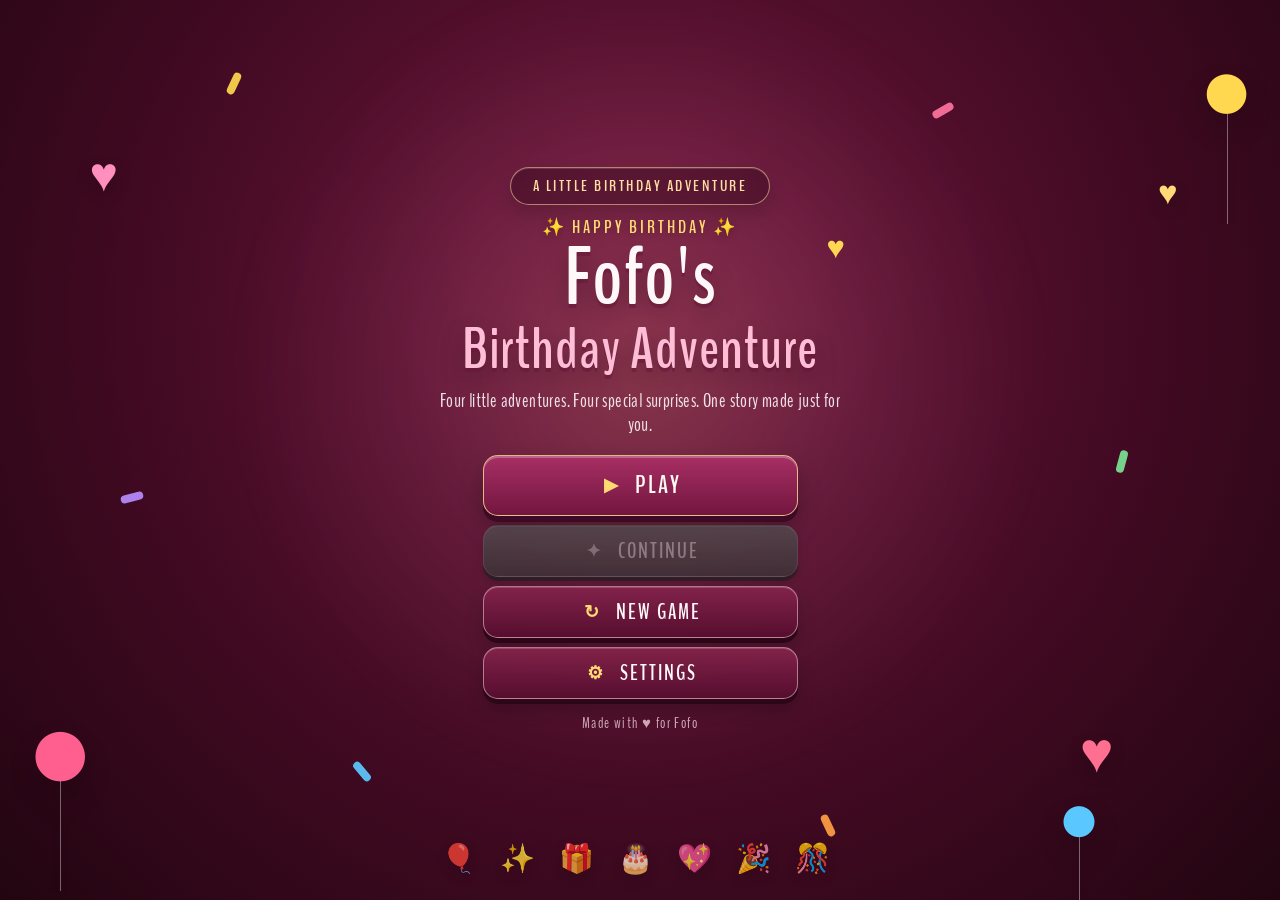
==== index.html @ 64477a31 "Upload full game" ====
<!DOCTYPE html>
<html lang="en">

<head>

  <meta charset="UTF-8">

  <meta
    name="viewport"
    content="width=device-width, initial-scale=1.0, maximum-scale=1.0, user-scalable=no, viewport-fit=cover"
  >

  <title>Fofo's Birthday Adventure</title>

  <link rel="stylesheet" href="style.css">
  <link rel="stylesheet" href="gift.css">
  <link rel="stylesheet" href="menu.css">

</head>


<body>


  <!-- =====================================================
       GAME
  ====================================================== -->

  <div id="gameViewport">

    <div
      id="gameArea"
      class="game-area"
    >

      <div
        id="world"
        class="world"
      >

        <img
          id="fofo"
          src="assets/fofo_idle.png"
          alt="Fofo"
          draggable="false"
        >

        <div class="ground"></div>


        <div
          id="exitGate"
          class="exit-gate"
        >

          <img
            id="gateImage"
            src="assets/gate/gate_locked.png"
            alt="Exit Gate"
            draggable="false"
          >

        </div>

      </div>


      <!-- =================================================
           HUD
      ================================================== -->

      <div class="game-hud">

        <div class="hud-row">


          <div class="hud-level">

            <img
              src="assets/hud/hud_level_1.png"
              alt="Level 1"
              class="hud-level-image"
              draggable="false"
            >

          </div>


          <div class="hud-health">

            <div
              id="healthDisplay"
              class="health-content"
            ></div>

          </div>


          <div
            id="treatHud"
            class="hud-treats"
          >

            <img
              id="treatCounterImage"
              src="assets/hud/treat_0.png"
              alt="0 / 12"
              class="treat-counter-image"
              draggable="false"
            >

          </div>

        </div>


        <div
          id="message"
          class="message-box"
        >
          Collect all treats and reach the gate! 💖
        </div>

      </div>


      <!-- =================================================
           MOBILE CONTROLS
      ================================================== -->

      <div class="mobile-controls">

        <div class="movement-controls">

          <button
            id="btnLeft"
            class="control-image-button"
            aria-label="Move Left"
          >

            <img
              src="assets/controls/btn_left.png"
              alt="Left"
              draggable="false"
            >

          </button>


          <button
            id="btnRight"
            class="control-image-button"
            aria-label="Move Right"
          >

            <img
              src="assets/controls/btn_right.png"
              alt="Right"
              draggable="false"
            >

          </button>

        </div>


        <div class="jump-control">

          <button
            id="btnJump"
            class="control-image-button jump-image-button"
            aria-label="Jump"
          >

            <img
              src="assets/controls/btn_jump.png"
              alt="Jump"
              draggable="false"
            >

          </button>

        </div>

      </div>

    </div>

  </div>


  <!-- =====================================================
       ROTATE PHONE
  ====================================================== -->

  <div class="rotate-screen">

    <div class="rotate-card">

      <div class="rotate-icon">
        📱↻
      </div>

      <strong>
        Rotate your phone
      </strong>

      <span>
        Fofo's adventure is best in landscape 💖
      </span>

    </div>

  </div>


  <!-- =====================================================
       LEVEL COMPLETE
  ====================================================== -->

  <div
    id="finishScreen"
    class="overlay-screen"
  >

    <div class="overlay-card">

      <div class="overlay-emoji">
        🎉
      </div>

      <h1>
        You Did It, Fofo!
      </h1>

      <p>
        Level 1 Complete 💖
      </p>

      <button id="giftButton">
        Discover the 1st Gift 🎁
      </button>

    </div>

  </div>


  <!-- =====================================================
       GAME OVER
  ====================================================== -->

  <div
    id="gameOverScreen"
    class="overlay-screen"
  >

    <div class="overlay-card">

      <div class="overlay-emoji">
        💗
      </div>

      <h1>
        Try Again
      </h1>

      <p>
        You can do it, Fofo!
      </p>

      <button id="retryButton">
        Retry
      </button>

    </div>

  </div>


  <!-- =====================================================
       LEVEL 1 GIFT
  ====================================================== -->

  <section
    id="giftRevealScreen"
    class="gift-reveal-screen"
    aria-hidden="true"
  >

    <div class="gift-reveal-bg-glow"></div>

    <div
      id="giftParticles"
      class="gift-particles"
    ></div>


    <div class="gift-stage">

      <div class="gift-reward-pill">
        LEVEL 1 REWARD ✨
      </div>


      <h1>
        Something Sweet For You, Fofo 💖
      </h1>


      <p
        id="giftHint"
        class="gift-hint"
      >
        Tap the box to reveal your first gift.
      </p>


      <button
        id="giftBoxButton"
        class="gift-box-button"
        type="button"
        aria-label="Open Gift"
      >

        <img
          id="giftBoxImage"
          src="assets/fofo_gift_level1_assets/glossy_valentine_birthday_gift_box.png"
          alt="Birthday Gift Box"
          draggable="false"
        >

      </button>


      <button
        id="openGiftButton"
        class="open-gift-button"
        type="button"
      >
        OPEN GIFT ✨
      </button>


      <button
        id="giftStoryButton"
        class="gift-story-button"
        type="button"
        aria-label="Gift Story"
      >

        <img
          src="assets/fofo_gift_level1_assets/luxury_valentine_gift_story_button.png"
          alt="Gift Story"
          draggable="false"
        >

      </button>

    </div>

  </section>


  <!-- =====================================================
       GIFT STORY
  ====================================================== -->

  <section
    id="giftStoryScreen"
    class="gift-story-screen"
    aria-hidden="true"
  >

    <div class="story-shell">

      <button
        id="closeStoryButton"
        class="story-close"
        type="button"
        aria-label="Close"
      >
        ×
      </button>


      <img
        class="story-scroll-art"
        src="assets/fofo_gift_level1_assets/chocolate_hearts_gift_story.png"
        alt="Our First Gift Story"
        draggable="false"
      >


      <button
        id="backToGiftButton"
        class="back-to-gift-button"
        type="button"
      >
        BACK TO MY GIFT 🎁
      </button>

    </div>

  </section>



  <!-- =====================================================
       MAIN MENU
  ====================================================== -->

  <div
    id="menuRoot"
    class="menu-root"
  >


    <!-- BACKGROUND DECORATIONS -->

    <div class="menu-decoration deco-heart heart-1">
      ♥
    </div>

    <div class="menu-decoration deco-heart heart-2">
      ♥
    </div>

    <div class="menu-decoration deco-heart heart-3">
      ♥
    </div>

    <div class="menu-decoration balloon balloon-1">
      ●
    </div>

    <div class="menu-decoration balloon balloon-2">
      ●
    </div>

    <div class="menu-decoration balloon balloon-3">
      ●
    </div>


    <div class="menu-confetti confetti-1"></div>
    <div class="menu-confetti confetti-2"></div>
    <div class="menu-confetti confetti-3"></div>
    <div class="menu-confetti confetti-4"></div>
    <div class="menu-confetti confetti-5"></div>
    <div class="menu-confetti confetti-6"></div>



    <!-- =================================================
         MAIN VIEW
    ================================================== -->

    <section
      id="mainMenuView"
      class="menu-view active"
    >

      <div class="main-menu-content">


        <div class="birthday-badge">
          A LITTLE BIRTHDAY ADVENTURE
        </div>


        <div class="menu-logo">

          <div class="menu-logo-small">
            ✨ HAPPY BIRTHDAY ✨
          </div>

          <h1>
            Fofo's
            <span>
              Birthday Adventure
            </span>
          </h1>

          <div class="logo-heart">
            ♥
          </div>

        </div>


        <p class="menu-description">
          Four little adventures.
          Four special surprises.
          One story made just for you.
        </p>


        <div class="main-menu-buttons">


          <button
            id="playMenuButton"
            class="menu-button primary-menu-button"
            type="button"
          >

            <span class="menu-button-icon">
              ▶
            </span>

            <span>
              PLAY
            </span>

          </button>


          <button
            id="continueMenuButton"
            class="menu-button"
            type="button"
          >

            <span class="menu-button-icon">
              ✦
            </span>

            <span>
              CONTINUE
            </span>

          </button>


          <button
            id="newGameMenuButton"
            class="menu-button"
            type="button"
          >

            <span class="menu-button-icon">
              ↻
            </span>

            <span>
              NEW GAME
            </span>

          </button>


          <button
            id="settingsMenuButton"
            class="menu-button"
            type="button"
          >

            <span class="menu-button-icon">
              ⚙
            </span>

            <span>
              SETTINGS
            </span>

          </button>

        </div>


        <div class="menu-footer">
          Made with ♥ for Fofo
        </div>

      </div>

    </section>



    <!-- =================================================
         LEVEL SELECT
    ================================================== -->

    <section
      id="levelSelectView"
      class="menu-view"
    >

      <div class="level-select-wrapper">


        <div class="level-select-heading">

          <button
            id="levelBackButton"
            class="round-back-button"
            type="button"
          >
            ‹
          </button>


          <div>

            <div class="section-mini-title">
              YOUR BIRTHDAY JOURNEY
            </div>

            <h2>
              Choose Your Adventure
            </h2>

          </div>

        </div>



        <div class="level-grid">


          <!-- ==========================
               LEVEL 1
          =========================== -->

          <button
            class="level-card"
            data-level="1"
            type="button"
          >

            <div class="level-card-image level-one-art">

              <div class="level-number-badge">
                01
              </div>

              <div class="level-art-fallback level-one-fallback">
                🍫
                <span>🍬</span>
                🍜
              </div>

              <div class="level-card-shine"></div>

            </div>


            <div class="level-card-info">

              <div>

                <span class="level-label">
                  LEVEL 1
                </span>

                <h3>
                  Sweet Surprise
                </h3>

                <p>
                  A candy-filled first adventure.
                </p>

              </div>


              <div class="level-status level-play-icon">
                ▶
              </div>

            </div>

          </button>



          <!-- ==========================
               LEVEL 2
          =========================== -->

          <button
            class="level-card"
            data-level="2"
            type="button"
          >

            <div class="level-card-image level-two-art">

              <div class="level-number-badge">
                02
              </div>

              <div class="level-art-fallback">
                🎁
              </div>

              <div class="level-card-shine"></div>

              <div class="level-lock-overlay">

                <div class="lock-icon">
                  🔒
                </div>

              </div>

            </div>


            <div class="level-card-info">

              <div>

                <span class="level-label">
                  LEVEL 2
                </span>

                <h3>
                  Secret Chapter
                </h3>

                <p>
                  Another surprise is waiting.
                </p>

              </div>


              <div class="level-status">
                🔒
              </div>

            </div>

          </button>



          <!-- ==========================
               LEVEL 3
          =========================== -->

          <button
            class="level-card"
            data-level="3"
            type="button"
          >

            <div class="level-card-image level-three-art">

              <div class="level-number-badge">
                03
              </div>

              <div class="level-art-fallback">
                🎧
              </div>

              <div class="level-card-shine"></div>

              <div class="level-lock-overlay">

                <div class="lock-icon">
                  🔒
                </div>

              </div>

            </div>


            <div class="level-card-info">

              <div>

                <span class="level-label">
                  LEVEL 3
                </span>

                <h3>
                  A Special Gift
                </h3>

                <p>
                  One more piece of the story.
                </p>

              </div>


              <div class="level-status">
                🔒
              </div>

            </div>

          </button>



          <!-- ==========================
               LEVEL 4
          =========================== -->

          <button
            class="level-card"
            data-level="4"
            type="button"
          >

            <div class="level-card-image level-four-art">

              <div class="level-number-badge">
                04
              </div>

              <div class="level-art-fallback level-four-fallback">
                ☀️
                <span>♥</span>
                △
              </div>

              <div class="level-card-shine"></div>

              <div class="level-lock-overlay">

                <div class="lock-icon">
                  🔒
                </div>

              </div>

            </div>


            <div class="level-card-info">

              <div>

                <span class="level-label">
                  FINAL LEVEL
                </span>

                <h3>
                  Our Special Date
                </h3>

                <p>
                  The final birthday surprise.
                </p>

              </div>


              <div class="level-status">
                🔒
              </div>

            </div>

          </button>


        </div>


        <div class="level-select-note">
          Complete each adventure to unlock the next one ✨
        </div>

      </div>

    </section>



    <!-- =================================================
         SETTINGS
    ================================================== -->

    <section
      id="settingsView"
      class="menu-view"
    >

      <div class="settings-card">


        <div class="settings-heading">

          <button
            id="settingsBackButton"
            class="round-back-button"
            type="button"
          >
            ‹
          </button>


          <div>

            <div class="section-mini-title">
              GAME OPTIONS
            </div>

            <h2>
              Settings
            </h2>

          </div>

        </div>



        <div class="settings-list">


          <!-- MUSIC -->

          <div class="settings-row">

            <div class="settings-row-info">

              <div class="settings-icon">
                ♪
              </div>

              <div>

                <strong>
                  Music
                </strong>

                <span>
                  Background music
                </span>

              </div>

            </div>


            <label class="switch">

              <input
                id="musicToggle"
                type="checkbox"
                checked
              >

              <span class="switch-slider"></span>

            </label>

          </div>



          <div class="volume-row">

            <span>
              Music Volume
            </span>

            <input
              id="musicVolumeSlider"
              type="range"
              min="0"
              max="100"
              value="100"
            >

            <strong id="musicVolumeText">
              100%
            </strong>

          </div>



          <!-- SFX -->

          <div class="settings-row">

            <div class="settings-row-info">

              <div class="settings-icon">
                ✦
              </div>

              <div>

                <strong>
                  Sound Effects
                </strong>

                <span>
                  Jump and enemy sounds
                </span>

              </div>

            </div>


            <label class="switch">

              <input
                id="sfxToggle"
                type="checkbox"
                checked
              >

              <span class="switch-slider"></span>

            </label>

          </div>



          <div class="volume-row">

            <span>
              SFX Volume
            </span>

            <input
              id="sfxVolumeSlider"
              type="range"
              min="0"
              max="100"
              value="100"
            >

            <strong id="sfxVolumeText">
              100%
            </strong>

          </div>



          <!-- FULLSCREEN -->

          <button
            id="fullscreenButton"
            class="settings-action-button"
            type="button"
          >
            ⛶ &nbsp; FULLSCREEN
          </button>

        </div>

      </div>

    </section>



    <!-- =================================================
         SMALL MESSAGE
    ================================================== -->

    <div
      id="menuToast"
      class="menu-toast"
    ></div>


  </div>



  <!-- =====================================================
       SCRIPTS
  ====================================================== -->

<script src="game.js"></script>
<script src="controls.js"></script>
<script src="level1_audio.js"></script>
<script src="gift.js"></script>
<script src="menu.js"></script>

</body>

</html>
---- style.css ----
* {
  box-sizing: border-box;
  -webkit-tap-highlight-color: transparent;
}

html,
body {
  margin: 0;
  padding: 0;

  width: 100%;
  height: 100%;

  overflow: hidden;

  font-family:
    Arial,
    Helvetica,
    sans-serif;

  background: #bceaff;

  touch-action: none;
  overscroll-behavior: none;
}

button {
  font-family: inherit;
}


/* =====================================================
   GAME
===================================================== */

#gameViewport {
  position: fixed;

  inset: 0;

  width: 100vw;

  height: 100vh;
  height: 100dvh;

  overflow: hidden;

  background: #bceaff;
}


.game-area {
  position: absolute;

  inset: 0;

  width: 100%;
  height: 100%;

  overflow: hidden;

  background:

    linear-gradient(
      180deg,
      #abe4fa 0%,
      #c9effe 68%,
      #e3f8ff 100%
    );
}


.world {
  position: absolute;

  left: 0;
  top: 0;

  height: 100%;

  transform: translateX(0);

  will-change: transform;
}


/* =====================================================
   FOFO
===================================================== */

#fofo {
  position: absolute;

  width: 88px;
  height: 112px;

  z-index: 220;

  object-fit: contain;
  object-position: center bottom;

  transform-origin: bottom center;

  user-select: none;
  pointer-events: none;

  -webkit-user-drag: none;

  filter:

    drop-shadow(
      0 6px 7px
      rgba(0, 0, 0, 0.17)
    );
}


#fofo.hurt {

  animation:

    fofoHurt
    0.15s
    linear
    infinite;

}


@keyframes fofoHurt {

  0% {
    opacity: 1;
  }

  50% {
    opacity: 0.25;
  }

  100% {
    opacity: 1;
  }

}


/* =====================================================
   GROUND
===================================================== */

.ground {

  position: absolute;

  left: 0;
  bottom: 0;

  width: 7600px;

  height: 110px;

  z-index: 40;

  border-top:

    7px solid
    #ffd4e9;

  background:

    radial-gradient(
      circle at 38px 47px,
      #ed8954 0 12px,
      transparent 13px
    ),

    radial-gradient(
      circle at 105px 84px,
      #844220 0 10px,
      transparent 11px
    ),

    linear-gradient(
      to bottom,
      #ff70b0 0,
      #ff70b0 24px,
      #ae5c31 24px,
      #884322 100%
    );

  background-size:
    135px 100px,
    170px 100px,
    auto;
}


/* =====================================================
   PLATFORMS
===================================================== */

.platform-image,
.moving-platform,
.stair-platform {

  position: absolute;

  z-index: 120;

  object-fit: fill;

  pointer-events: none;

  user-select: none;

  -webkit-user-drag: none;

  filter:

    drop-shadow(
      0 6px 5px
      rgba(76, 34, 15, 0.19)
    );
}


/* =====================================================
   PIPE
===================================================== */

.candy-pipe {

  position: absolute;

  z-index: 180;

  object-fit: contain;

  pointer-events: none;

  user-select: none;

  -webkit-user-drag: none;

  filter:

    drop-shadow(
      0 8px 7px
      rgba(76, 29, 9, 0.24)
    );
}


/* =====================================================
   ENEMIES
===================================================== */

.enemy {

  position: absolute;

  z-index: 175;

  object-fit: contain;

  pointer-events: none;

  user-select: none;

  -webkit-user-drag: none;

  transform-origin: center bottom;

  filter:

    drop-shadow(
      0 6px 5px
      rgba(0, 0, 0, 0.19)
    );
}


.pipe-monster {

  position: absolute;

  z-index: 170;

  object-fit: contain;

  pointer-events: none;

  user-select: none;

  -webkit-user-drag: none;

  transform-origin: center bottom;

  filter:

    drop-shadow(
      0 6px 5px
      rgba(0, 0, 0, 0.2)
    );
}


/* =====================================================
   TREATS
===================================================== */

.collectible {

  position: absolute;

  z-index: 155;

  display: block;

  object-fit: contain;

  object-position: center;

  pointer-events: none;

  user-select: none;

  -webkit-user-drag: none;

  animation:

    treatFloat
    1.35s
    ease-in-out
    infinite;

  filter:

    drop-shadow(
      0 7px 7px
      rgba(81, 31, 52, 0.2)
    );
}


.collectible.golden {

  filter:

    drop-shadow(
      0 0 10px
      rgba(255, 224, 105, 0.85)
    )

    drop-shadow(
      0 7px 7px
      rgba(81, 31, 52, 0.2)
    );
}


@keyframes treatFloat {

  0%,
  100% {

    transform:
      translateY(0)
      rotate(-2deg);

  }

  50% {

    transform:
      translateY(-9px)
      rotate(2deg);

  }

}


/* =====================================================
   CLOUDS
===================================================== */

.cloud {

  position: absolute;

  width: 150px;
  height: 45px;

  z-index: 5;

  border-radius: 100px;

  background:
    rgba(255, 255, 255, 0.78);
}


.cloud::before,
.cloud::after {

  content: "";

  position: absolute;

  border-radius: 50%;

  background:
    rgba(255, 255, 255, 0.93);
}


.cloud::before {

  width: 62px;
  height: 62px;

  left: 25px;
  top: -28px;
}


.cloud::after {

  width: 76px;
  height: 76px;

  right: 20px;
  top: -38px;
}


.cloud1 {
  left: 250px;
  top: 150px;
}

.cloud2 {
  left: 1050px;
  top: 100px;
}

.cloud3 {
  left: 1900px;
  top: 145px;
}

.cloud4 {
  left: 2900px;
  top: 100px;
}

.cloud5 {
  left: 4000px;
  top: 145px;
}

.cloud6 {
  left: 5350px;
  top: 100px;
}

.cloud7 {
  left: 6800px;
  top: 135px;
}


/* =====================================================
   NEW EXIT GATE
===================================================== */

.exit-gate {

  position: absolute;

  bottom: 88px;

  width: 155px;
  height: 185px;

  z-index: 195;

  display: flex;

  justify-content: center;
  align-items: flex-end;

  pointer-events: none;
}


#gateImage {

  width: 100%;
  height: 100%;

  object-fit: contain;
  object-position: center bottom;

  user-select: none;

  pointer-events: none;

  -webkit-user-drag: none;

  transform-origin: center bottom;

  filter:

    drop-shadow(
      0 10px 10px
      rgba(73, 23, 45, 0.22)
    );

  transition:

    transform
    0.3s
    ease,

    filter
    0.3s
    ease;
}


/* لما البوابة تتفتح بعد 12/12 */

.exit-gate.unlocked #gateImage {

  animation:

    gateReady
    1.1s
    ease-in-out
    infinite
    alternate;

}


@keyframes gateReady {

  from {

    transform:
      translateY(0)
      scale(1);

    filter:

      drop-shadow(
        0 10px 10px
        rgba(73, 23, 45, 0.22)
      );

  }

  to {

    transform:
      translateY(-3px)
      scale(1.025);

    filter:

      brightness(1.08)

      drop-shadow(
        0 0 15px
        rgba(255, 119, 184, 0.65)
      )

      drop-shadow(
        0 10px 10px
        rgba(73, 23, 45, 0.2)
      );

  }

}


/* لحظة فتح الباب */

.exit-gate.opening #gateImage {

  animation:

    gateOpenPop
    0.55s
    ease
    forwards;

}


@keyframes gateOpenPop {

  0% {

    transform:
      scale(1);

  }

  45% {

    transform:
      scale(1.09)
      translateY(-4px);

  }

  100% {

    transform:
      scale(1);

  }

}


/* =====================================================
   HUD
===================================================== */

.game-hud {

  position: absolute;

  top: 0;
  left: 0;

  width: 100%;

  z-index: 3000;

  padding:

    max(
      8px,
      env(safe-area-inset-top)
    )

    max(
      14px,
      env(safe-area-inset-right)
    )

    0

    max(
      14px,
      env(safe-area-inset-left)
    );

  pointer-events: none;
}


.hud-row {

  width:
    min(
      860px,
      94vw
    );

  margin: 0 auto;

  display: grid;

  grid-template-columns:

    1fr
    1.05fr
    1.15fr;

  align-items: center;

  gap: 12px;
}


/* LEVEL */

.hud-level {

  position: relative;

  height: 82px;

  display: flex;

  justify-content: center;

  align-items: center;
}


.hud-level-image {

  width: 100%;
  height: 100%;

  display: block;

  object-fit: contain;

  pointer-events: none;

  user-select: none;

  -webkit-user-drag: none;

  filter:

    drop-shadow(
      0 7px 8px
      rgba(77, 26, 48, 0.2)
    );
}


/* HEALTH */

.hud-health {

  position: relative;

  height: 74px;

  min-width: 230px;

  padding:
    8px
    22px;

  display: flex;

  align-items: center;

  justify-content: center;

  overflow: hidden;

  border-radius: 28px;

  background:

    linear-gradient(
      145deg,
      rgba(126, 41, 84, 0.98),
      rgba(82, 27, 59, 0.98)
    );

  border:

    3px solid
    rgba(255, 215, 232, 0.88);

  box-shadow:

    0 7px 0
    rgba(90, 27, 59, 0.42),

    0 12px 19px
    rgba(71, 25, 49, 0.18),

    inset 0 2px 0
    rgba(255, 255, 255, 0.25),

    inset 0 -7px 12px
    rgba(38, 12, 27, 0.16);
}


.health-content {

  position: relative;

  z-index: 2;

  width: 100%;

  display: flex;

  justify-content: center;

  align-items: center;

  gap: 9px;
}


.hud-heart {

  width: 52px;
  height: 52px;

  display: block;

  object-fit: contain;

  user-select: none;

  pointer-events: none;

  -webkit-user-drag: none;

  filter:

    drop-shadow(
      0 4px 5px
      rgba(53, 15, 34, 0.25)
    );
}


.hud-heart.lost {

  opacity: 0.92;

  transform:
    scale(0.93);
}


/* TREAT HUD */

.hud-treats {

  position: relative;

  height: 82px;

  display: flex;

  justify-content: center;

  align-items: center;
}


.treat-counter-image {

  width: 100%;
  height: 100%;

  display: block;

  object-fit: contain;

  pointer-events: none;

  user-select: none;

  -webkit-user-drag: none;

  filter:

    drop-shadow(
      0 7px 8px
      rgba(77, 26, 48, 0.2)
    );
}


.hud-treats.pulse {

  animation:

    treatCounterPulse
    0.25s
    ease;
}


@keyframes treatCounterPulse {

  0% {
    transform: scale(1);
  }

  50% {
    transform: scale(1.12);
  }

  100% {
    transform: scale(1);
  }

}


.hud-treats.complete {

  animation:

    treatComplete
    0.8s
    ease-in-out
    infinite
    alternate;
}


@keyframes treatComplete {

  from {

    transform:
      scale(1);

  }

  to {

    transform:
      scale(1.05);

    filter:

      brightness(1.12)

      drop-shadow(
        0 0 12px
        rgba(255, 215, 68, 0.7)
      );

  }

}


/* MESSAGE */

.message-box {

  width:
    min(
      470px,
      70vw
    );

  margin:
    8px auto
    0;

  padding:
    9px
    18px;

  text-align: center;

  color: #923a67;

  font-size: 14px;

  font-weight: 900;

  border-radius: 22px;

  border:

    1px solid
    rgba(255, 255, 255, 0.95);

  background:

    rgba(
      255,
      250,
      253,
      0.93
    );

  box-shadow:

    0 7px 15px
    rgba(97, 37, 68, 0.12);
}


/* =====================================================
   CONTROLS
===================================================== */

.mobile-controls {

  position: absolute;

  left: 0;
  bottom: 0;

  width: 100%;

  z-index: 4000;

  display: flex;

  justify-content: space-between;

  align-items: flex-end;

  padding:

    0

    max(
      18px,
      env(safe-area-inset-right)
    )

    max(
      13px,
      env(safe-area-inset-bottom)
    )

    max(
      18px,
      env(safe-area-inset-left)
    );

  pointer-events: none;
}


.movement-controls {

  display: flex;

  gap: 10px;

  align-items: flex-end;

  pointer-events: auto;
}


.jump-control {

  pointer-events: auto;
}


.control-image-button {

  width: 84px;
  height: 84px;

  margin: 0;
  padding: 0;

  display: flex;

  justify-content: center;
  align-items: center;

  border: none;
  outline: none;

  appearance: none;
  -webkit-appearance: none;

  background: transparent;

  cursor: pointer;

  touch-action: none;

  user-select: none;

  pointer-events: auto;
}


.control-image-button img {

  width: 100%;
  height: 100%;

  display: block;

  object-fit: contain;

  pointer-events: none;

  user-select: none;

  -webkit-user-drag: none;

  filter:

    drop-shadow(
      0 7px 7px
      rgba(77, 24, 53, 0.24)
    );
}


.jump-image-button {

  width: 96px;
  height: 96px;
}


.control-image-button.pressed,
.control-image-button:active {

  transform:

    translateY(4px)
    scale(0.91);

}


/* =====================================================
   OVERLAYS
===================================================== */

.overlay-screen {

  position: fixed;

  inset: 0;

  z-index: 10000;

  display: none;

  justify-content: center;
  align-items: center;

  padding: 20px;

  background:

    rgba(
      80,
      20,
      51,
      0.58
    );

  backdrop-filter: blur(8px);
}


.overlay-screen.show {

  display: flex;
}


.overlay-card {

  width:
    min(
      430px,
      92vw
    );

  padding:
    30px
    27px;

  text-align: center;

  border-radius: 30px;

  color: #842d5c;

  border:
    3px solid white;

  background:

    linear-gradient(
      145deg,
      #fff8fc,
      #ffe0ed
    );

  box-shadow:

    0 20px 50px
    rgba(65, 15, 43, 0.3);
}


.overlay-emoji {

  font-size: 48px;
}


.overlay-card h1 {

  margin:
    8px 0
    10px;
}


.overlay-card p {

  color: #7d4862;

  font-weight: 800;
}


.overlay-card button {

  margin-top: 10px;

  padding:
    14px
    24px;

  border: none;

  border-radius: 20px;

  color: white;

  font-size: 16px;

  font-weight: 900;

  cursor: pointer;

  background:

    linear-gradient(
      180deg,
      #ba5082,
      #8f2c60
    );

  box-shadow:

    0 6px 0
    #64183f;
}


/* =====================================================
   ROTATE
===================================================== */

.rotate-screen {

  position: fixed;

  inset: 0;

  z-index: 20000;

  display: none;

  justify-content: center;
  align-items: center;

  padding: 25px;

  background:

    linear-gradient(
      145deg,
      #8a2d5c,
      #b44d82
    );
}


.rotate-card {

  display: flex;

  flex-direction: column;

  align-items: center;

  gap: 9px;

  text-align: center;

  color: white;
}


.rotate-icon {

  font-size: 60px;
}


.rotate-card strong {

  font-size: 24px;
}


.rotate-card span {

  color: #ffe1ee;
}


/* =====================================================
   LANDSCAPE PHONE
===================================================== */

@media
(
  orientation: landscape
)
and
(
  max-height: 600px
) {

  .game-hud {

    padding-top: 5px;

    padding-left: 8px;
    padding-right: 8px;
  }


  .hud-row {

    width:
      min(
        640px,
        89vw
      );

    gap: 7px;
  }


  .hud-level,
  .hud-treats {

    height: 54px;
  }


  .hud-health {

    min-width: 160px;

    height: 50px;

    padding:
      4px
      10px;

    border-radius: 20px;

    border-width: 2px;
  }


  .health-content {

    gap: 4px;
  }


  .hud-heart {

    width: 34px;
    height: 34px;
  }


  .message-box {

    width:
      min(
        370px,
        66vw
      );

    margin-top: 4px;

    padding:
      6px
      10px;

    font-size: 11px;
  }


  .exit-gate {

    width: 120px;
    height: 145px;

    bottom: 90px;
  }


  .control-image-button {

    width: 67px;
    height: 67px;
  }


  .jump-image-button {

    width: 77px;
    height: 77px;
  }

}


/* =====================================================
   VERY SHORT PHONE
===================================================== */

@media
(
  orientation: landscape
)
and
(
  max-height: 430px
) {

  .message-box {

    display: none;
  }


  .hud-level,
  .hud-treats {

    height: 46px;
  }


  .hud-health {

    height: 43px;

    min-width: 145px;
  }


  .hud-heart {

    width: 28px;
    height: 28px;
  }


  .exit-gate {

    width: 105px;
    height: 130px;
  }


  .control-image-button {

    width: 58px;
    height: 58px;
  }


  .jump-image-button {

    width: 67px;
    height: 67px;
  }

}


/* =====================================================
   PORTRAIT
===================================================== */

@media
(
  orientation: portrait
)
and
(
  max-width: 900px
) {

  .rotate-screen {

    display: flex;
  }

}
---- gift.css ----
/* =====================================================
   LEVEL 1 GIFT REVEAL
===================================================== */

.gift-reveal-screen,
.gift-story-screen {
  position: fixed;

  inset: 0;

  z-index: 30000;

  display: none;

  align-items: center;
  justify-content: center;

  overflow: hidden;

  padding: 20px;
}


.gift-reveal-screen.show,
.gift-story-screen.show {
  display: flex;
}


/* =====================================================
   GIFT REVEAL BACKGROUND
===================================================== */

.gift-reveal-screen {
  background:

    radial-gradient(
      circle at 50% 45%,
      rgba(255,225,239,0.96) 0%,
      rgba(237,154,194,0.93) 36%,
      rgba(115,35,77,0.97) 100%
    );
}


.gift-reveal-bg-glow {
  position: absolute;

  width: 70vmin;
  height: 70vmin;

  border-radius: 50%;

  background:
    rgba(255,245,208,0.22);

  filter: blur(45px);

  animation:
    rewardGlow
    1.9s
    ease-in-out
    infinite
    alternate;
}


@keyframes rewardGlow {

  from {
    transform: scale(0.92);
    opacity: 0.58;
  }

  to {
    transform: scale(1.1);
    opacity: 1;
  }

}


/* =====================================================
   GIFT STAGE
===================================================== */

.gift-stage {
  position: relative;

  z-index: 4;

  width:
    min(
      760px,
      95vw
    );

  height:
    min(
      560px,
      88vh
    );

  display: flex;

  flex-direction: column;

  align-items: center;
  justify-content: center;

  text-align: center;

  color: white;
}


.gift-reward-pill {
  padding:
    8px
    18px;

  border-radius: 999px;

  color: #fff0f7;

  font-size: 13px;

  font-weight: 900;

  letter-spacing: 1.4px;

  background:
    rgba(95,24,62,0.56);

  border:
    1px solid
    rgba(255,255,255,0.5);

  box-shadow:
    inset 0 1px 0
    rgba(255,255,255,0.2);
}


.gift-stage h1 {
  margin:
    12px 0
    4px;

  font-size:
    clamp(
      25px,
      4vw,
      42px
    );

  line-height: 1.05;

  text-shadow:
    0 4px 12px
    rgba(62,13,42,0.34);
}


.gift-hint {
  margin:
    4px 0;

  color: #fff3f8;

  font-size:
    clamp(
      12px,
      1.7vw,
      16px
    );

  font-weight: 700;
}


/* =====================================================
   GIFT BOX
===================================================== */

.gift-box-button {
  position: relative;

  width:
    min(
      360px,
      44vw
    );

  height:
    min(
      330px,
      47vh
    );

  margin: 0;

  padding: 0;

  border: 0;

  outline: none;

  background: transparent;

  cursor: pointer;

  transform-origin: center bottom;

  animation:
    giftFloat
    1.7s
    ease-in-out
    infinite;
}


.gift-box-button img {
  display: block;

  width: 100%;
  height: 100%;

  object-fit: contain;

  pointer-events: none;

  user-select: none;

  -webkit-user-drag: none;

  filter:
    drop-shadow(
      0 22px 18px
      rgba(59,15,38,0.3)
    );
}


@keyframes giftFloat {

  0%,
  100% {
    transform:
      translateY(0)
      rotate(-1deg);
  }

  50% {
    transform:
      translateY(-10px)
      rotate(1deg);
  }

}


.gift-box-button.opened {
  animation:
    giftOpened
    0.75s
    cubic-bezier(
      .16,
      .84,
      .34,
      1.25
    )
    forwards;
}


@keyframes giftOpened {

  0% {
    transform:
      scale(1)
      rotate(0deg);
  }

  35% {
    transform:
      scale(1.08)
      rotate(-2deg);
  }

  70% {
    transform:
      scale(1.12)
      rotate(2deg);
  }

  100% {
    transform:
      scale(1.03)
      rotate(0deg);
  }

}


/* =====================================================
   OPEN BUTTON
===================================================== */

.open-gift-button {
  margin-top: -10px;

  min-width: 190px;

  padding:
    13px
    26px;

  border:
    2px solid
    rgba(255,255,255,0.78);

  border-radius: 22px;

  color: white;

  font-size: 16px;

  font-weight: 900;

  letter-spacing: 0.6px;

  cursor: pointer;

  background:
    linear-gradient(
      180deg,
      #c95791 0%,
      #8d2f62 100%
    );

  box-shadow:
    0 7px 0 #5d1b42,
    0 12px 22px rgba(60,15,39,0.25),
    inset 0 2px 0 rgba(255,255,255,0.3);
}


.open-gift-button:active {
  transform:
    translateY(5px);

  box-shadow:
    0 2px 0 #5d1b42,
    0 7px 13px rgba(60,15,39,0.22);
}


/* =====================================================
   GIFT STORY BUTTON
===================================================== */

.gift-story-button {
  display: none;

  width:
    min(
      220px,
      35vw
    );

  margin-top: 8px;

  padding: 0;

  border: 0;

  outline: none;

  background: transparent;

  cursor: pointer;

  animation:
    storyButtonIn
    0.55s
    ease
    both;
}


.gift-story-button.show {
  display: block;
}


.gift-story-button img {
  display: block;

  width: 100%;

  pointer-events: none;

  filter:
    drop-shadow(
      0 8px 10px
      rgba(57,13,36,0.29)
    );
}


@keyframes storyButtonIn {

  from {
    opacity: 0;

    transform:
      translateY(12px)
      scale(0.88);
  }

  to {
    opacity: 1;

    transform:
      translateY(0)
      scale(1);
  }

}


/* =====================================================
   CONFETTI
===================================================== */

.gift-particles {
  position: absolute;

  inset: 0;

  z-index: 2;

  pointer-events: none;

  overflow: hidden;
}


.gift-particle {
  position: absolute;

  width: 12px;
  height: 12px;

  border-radius: 4px;

  animation:
    giftParticleFall
    var(--duration)
    linear
    forwards;

  transform:
    rotate(
      var(--rotation)
    );
}


@keyframes giftParticleFall {

  0% {
    transform:
      translateY(-10vh)
      rotate(0deg)
      scale(0.6);

    opacity: 0;
  }

  8% {
    opacity: 1;
  }

  100% {
    transform:
      translateY(115vh)
      rotate(720deg)
      scale(1);

    opacity: 0.9;
  }

}


/* =====================================================
   STORY SCREEN
===================================================== */

.gift-story-screen {
  background:

    radial-gradient(
      circle at center,
      rgba(91,28,62,0.66),
      rgba(36,7,25,0.93)
    );

  backdrop-filter:
    blur(7px);
}


.story-shell {
  position: relative;

  width:
    min(
      590px,
      94vw
    );

  height:
    min(
      680px,
      94vh
    );

  display: flex;

  align-items: center;
  justify-content: center;
}


/* =====================================================
   FULL PARCHMENT
===================================================== */

.story-scroll-art {
  position: relative;

  z-index: 2;

  display: block;

  width: 100%;
  height: 100%;

  object-fit: contain;

  object-position: center;

  user-select: none;

  pointer-events: none;

  -webkit-user-drag: none;

  filter:
    drop-shadow(
      0 22px 28px
      rgba(0,0,0,0.38)
    );
}


/* =====================================================
   CLOSE BUTTON
===================================================== */

.story-close {
  position: absolute;

  z-index: 8;

  top: 5%;

  right: 5%;

  width: 42px;
  height: 42px;

  border:
    2px solid
    rgba(255,255,255,0.8);

  border-radius: 50%;

  color: white;

  background:
    linear-gradient(
      180deg,
      #b64f7e,
      #84305e
    );

  font-size: 28px;

  font-weight: 700;

  cursor: pointer;

  box-shadow:
    0 5px 0 #5d2147,
    0 7px 12px rgba(38,10,27,0.25);
}


/* =====================================================
   BACK BUTTON
===================================================== */

.back-to-gift-button {
  position: absolute;

  z-index: 8;

  bottom: 2.5%;

  left: 50%;

  transform:
    translateX(-50%);

  min-width: 190px;

  padding:
    11px
    18px;

  border:
    2px solid
    rgba(255,255,255,0.8);

  border-radius: 20px;

  color: white;

  font-size: 13px;

  font-weight: 900;

  cursor: pointer;

  background:
    linear-gradient(
      180deg,
      #c95791,
      #8b2e61
    );

  box-shadow:
    0 6px 0 #5f1d43,
    0 9px 16px rgba(47,10,32,0.25);
}


/* =====================================================
   HIDE DEFAULT FINISH
===================================================== */

#finishScreen {
  visibility: hidden;

  pointer-events: none;
}


/* =====================================================
   LANDSCAPE PHONE
===================================================== */

@media
(
  orientation: landscape
)
and
(
  max-height: 600px
) {

  .gift-reveal-screen,
  .gift-story-screen {
    padding:
      5px
      12px;
  }


  .gift-stage {
    width:
      min(
        720px,
        96vw
      );

    height: 96vh;
  }


  .gift-reward-pill {
    padding:
      5px
      14px;

    font-size: 10px;
  }


  .gift-stage h1 {
    margin:
      6px 0
      2px;

    font-size:
      clamp(
        21px,
        4.8vh,
        31px
      );
  }


  .gift-hint {
    margin: 1px 0;

    font-size: 11px;
  }


  .gift-box-button {
    width:
      min(
        265px,
        31vw
      );

    height:
      min(
        235px,
        55vh
      );
  }


  .open-gift-button {
    margin-top: -5px;

    padding:
      9px
      20px;

    min-width: 150px;

    font-size: 12px;
  }


  .gift-story-button {
    width:
      min(
        170px,
        24vw
      );

    margin-top: 4px;
  }


  .story-shell {
    width:
      min(
        440px,
        70vw
      );

    height: 97vh;
  }


  .story-close {
    width: 31px;
    height: 31px;

    font-size: 21px;

    top: 5%;

    right: 5%;
  }


  .back-to-gift-button {
    bottom: 1.5%;

    min-width: 155px;

    padding:
      7px
      13px;

    font-size: 10px;
  }

}
---- menu.css ----
@import url("https://fonts.googleapis.com/css2?family=BenchNine:wght@300;400;700&display=swap");


/* =========================================================
   FOFO BIRTHDAY ADVENTURE
   MAIN MENU - DARK BURGUNDY BIRTHDAY THEME
========================================================= */

.menu-root {
  position: fixed;
  inset: 0;

  z-index: 50000;

  display: flex;
  align-items: center;
  justify-content: center;

  overflow: hidden;

  font-family:
    "BenchNine",
    Arial,
    sans-serif;

  color: white;

  background:

    radial-gradient(
      circle at 50% 35%,
      #7b1c43 0%,
      #57102f 32%,
      #3c091f 65%,
      #220511 100%
    );
}


.menu-root.hidden {
  display: none;
}


/* =========================================================
   BACKGROUND LIGHT
========================================================= */

.menu-root::before {
  content: "";

  position: absolute;

  width: 75vw;
  height: 75vw;

  max-width: 800px;
  max-height: 800px;

  left: 50%;
  top: 42%;

  transform:
    translate(-50%, -50%);

  border-radius: 50%;

  background:

    radial-gradient(
      circle,
      rgba(255, 221, 156, 0.14) 0%,
      rgba(255, 160, 195, 0.08) 38%,
      transparent 72%
    );

  filter: blur(20px);

  pointer-events: none;
}


/* =========================================================
   BIRTHDAY DECORATION STRIP
========================================================= */

.menu-root::after {
  content: "🎈  ✨  🎁  🎂  💖  🎉  🎊";

  position: absolute;

  left: 50%;
  bottom: 2.5%;

  transform:
    translateX(-50%);

  width: 100%;

  text-align: center;

  font-size:
    clamp(
      17px,
      2.2vw,
      29px
    );

  letter-spacing: 10px;

  opacity: 0.78;

  pointer-events: none;

  filter:
    drop-shadow(
      0 5px 7px
      rgba(0,0,0,0.22)
    );
}


/* =========================================================
   VIEWS
========================================================= */

.menu-view {
  position: absolute;

  inset: 0;

  display: none;

  align-items: center;
  justify-content: center;

  z-index: 10;

  padding: 22px;
}


.menu-view.active {
  display: flex;

  animation:
    menuViewIn
    0.42s
    ease
    both;
}


@keyframes menuViewIn {

  from {
    opacity: 0;

    transform:
      scale(0.965)
      translateY(7px);
  }

  to {
    opacity: 1;

    transform:
      scale(1)
      translateY(0);
  }

}


/* =========================================================
   HEARTS
========================================================= */

.menu-decoration,
.menu-confetti {
  position: absolute;

  pointer-events: none;

  user-select: none;
}


.deco-heart {
  filter:
    drop-shadow(
      0 6px 8px
      rgba(0,0,0,0.2)
    );

  animation:
    floatingHeart
    5s
    ease-in-out
    infinite;
}


.heart-1 {
  left: 7%;
  top: 16%;

  color: #ff8fbd;

  font-size: 48px;
}


.heart-2 {
  right: 8%;
  top: 19%;

  color: #ffd978;

  font-size: 33px;

  animation-delay: -2s;
}


.heart-3 {
  right: 13%;
  bottom: 12%;

  color: #ff6f91;

  font-size: 57px;

  animation-delay: -3.3s;
}


@keyframes floatingHeart {

  0%,
  100% {
    transform:
      translateY(0)
      rotate(-7deg);
  }

  50% {
    transform:
      translateY(-17px)
      rotate(7deg);
  }

}


/* =========================================================
   COLORFUL BALLOONS
========================================================= */

.balloon {
  position: absolute;

  font-size: 115px;

  line-height: 1;

  animation:
    balloonFloat
    6s
    ease-in-out
    infinite;

  filter:
    drop-shadow(
      0 13px 13px
      rgba(0,0,0,0.18)
    );
}


.balloon::after {
  content: "";

  position: absolute;

  width: 1px;
  height: 110px;

  left: 50%;
  top: 75%;

  background:
    rgba(255,255,255,0.38);
}


.balloon-1 {
  left: 2%;
  bottom: 10%;

  color: #ff5f8f;
}


.balloon-2 {
  right: 2%;
  top: 5%;

  color: #ffd84f;

  font-size: 92px;

  animation-delay: -2.2s;
}


.balloon-3 {
  right: 14%;
  bottom: 5%;

  color: #5bc7ff;

  font-size: 72px;

  animation-delay: -4s;
}


@keyframes balloonFloat {

  0%,
  100% {
    transform:
      translateY(0)
      rotate(-2deg);
  }

  50% {
    transform:
      translateY(-17px)
      rotate(3deg);
  }

}


/* =========================================================
   COLORFUL CONFETTI
========================================================= */

.menu-confetti {
  width: 8px;
  height: 23px;

  border-radius: 5px;

  opacity: 0.92;

  animation:
    confettiFloat
    4.5s
    ease-in-out
    infinite;
}


.confetti-1 {
  left: 18%;
  top: 8%;

  background: #ffd84f;

  transform:
    rotate(25deg);
}


.confetti-2 {
  left: 28%;
  bottom: 13%;

  background: #5cc9ff;

  transform:
    rotate(-40deg);
}


.confetti-3 {
  right: 26%;
  top: 11%;

  background: #ff739f;

  transform:
    rotate(60deg);
}


.confetti-4 {
  right: 12%;
  top: 50%;

  background: #7be495;

  transform:
    rotate(15deg);
}


.confetti-5 {
  left: 10%;
  top: 54%;

  background: #b88cff;

  transform:
    rotate(75deg);
}


.confetti-6 {
  right: 35%;
  bottom: 7%;

  background: #ff9f43;

  transform:
    rotate(-25deg);
}


@keyframes confettiFloat {

  0%,
  100% {
    translate: 0 0;
  }

  50% {
    translate: 0 -12px;
  }

}


/* =========================================================
   MAIN CONTENT
========================================================= */

.main-menu-content {
  position: relative;

  width:
    min(
      600px,
      92vw
    );

  display: flex;

  flex-direction: column;

  align-items: center;

  text-align: center;
}


/* =========================================================
   BIRTHDAY BADGE
========================================================= */

.birthday-badge {
  padding:
    7px
    22px;

  border:

    1px solid
    rgba(255, 222, 159, 0.56);

  border-radius: 999px;

  color: #ffdda3;

  background:
    rgba(32, 2, 16, 0.33);

  backdrop-filter:
    blur(8px);

  font-size: 16px;

  font-weight: 700;

  letter-spacing: 2.5px;

  box-shadow:

    inset 0 1px 0
    rgba(255,255,255,0.15),

    0 9px 18px
    rgba(0,0,0,0.16);
}


/* =========================================================
   LOGO
========================================================= */

.menu-logo {
  position: relative;

  margin-top: 10px;
}


.menu-logo-small {
  color: #ffd873;

  font-size: 18px;

  font-weight: 700;

  letter-spacing: 3px;

  text-shadow:
    0 3px 9px
    rgba(0,0,0,0.25);
}


.menu-logo h1 {
  margin:
    4px 0 0;

  color: #fff8f9;

  font-family:
    "BenchNine",
    sans-serif;

  font-size:

    clamp(
      48px,
      7vw,
      82px
    );

  font-weight: 700;

  line-height: 0.87;

  letter-spacing: 1px;

  text-shadow:

    0 4px 0
    rgba(103, 22, 56, 0.55),

    0 10px 24px
    rgba(0,0,0,0.3);
}


.menu-logo h1 span {
  display: block;

  margin-top: 9px;

  color: #ffbed5;

  font-size: 0.72em;

  letter-spacing: 1px;
}


.logo-heart {
  position: absolute;

  right: -27px;
  top: 12px;

  color: #ffd753;

  font-size: 31px;

  animation:
    heartPulse
    1.35s
    ease-in-out
    infinite;
}


@keyframes heartPulse {

  0%,
  100% {
    transform:
      scale(1)
      rotate(15deg);
  }

  50% {
    transform:
      scale(1.19)
      rotate(15deg);
  }

}


/* =========================================================
   DESCRIPTION
========================================================= */

.menu-description {
  max-width: 420px;

  margin:
    15px 0 17px;

  color:
    rgba(255,244,248,0.9);

  font-size: 19px;

  line-height: 1.25;

  font-weight: 400;

  letter-spacing: 0.4px;
}


/* =========================================================
   MAIN BUTTONS
========================================================= */

.main-menu-buttons {
  width:
    min(
      315px,
      77vw
    );

  display: grid;

  gap: 9px;
}


.menu-button {
  position: relative;

  min-height: 52px;

  padding:
    8px
    21px;

  border:

    1.5px solid
    rgba(255, 213, 228, 0.52);

  border-radius: 15px;

  background:

    linear-gradient(
      180deg,
      rgba(133, 35, 75, 0.94),
      rgba(86, 14, 47, 0.96)
    );

  color: #fff8fa;

  display: flex;

  align-items: center;
  justify-content: center;

  gap: 11px;

  font-family:
    "BenchNine",
    sans-serif;

  font-size: 21px;

  font-weight: 700;

  letter-spacing: 2px;

  cursor: pointer;

  box-shadow:

    inset 0 1px 0
    rgba(255,255,255,0.18),

    0 5px 0
    #2b0718,

    0 10px 18px
    rgba(0,0,0,0.22);

  transition:
    transform 0.14s ease,
    filter 0.14s ease,
    opacity 0.14s ease;
}


.menu-button:hover:not(:disabled) {
  transform:
    translateY(-2px);

  filter:
    brightness(1.14);
}


.menu-button:active:not(:disabled) {
  transform:
    translateY(4px);

  box-shadow:

    inset 0 1px 0
    rgba(255,255,255,0.15),

    0 1px 0
    #2b0718,

    0 5px 11px
    rgba(0,0,0,0.18);
}


/* PLAY */

.primary-menu-button {
  min-height: 61px;

  color: #fff9f3;

  border-color:
    rgba(255, 221, 153, 0.8);

  background:

    linear-gradient(
      180deg,
      #a82f64,
      #72163f
    );

  font-size: 25px;

  box-shadow:

    inset 0 2px 0
    rgba(255,255,255,0.25),

    0 6px 0
    #3d0a23,

    0 13px 23px
    rgba(0,0,0,0.3);
}


.menu-button-icon {
  width: 25px;

  color: #ffda73;

  font-size: 18px;
}


/* =========================================================
   DISABLED CONTINUE
========================================================= */

#continueMenuButton:disabled,
.menu-button.menu-button-disabled {
  cursor: not-allowed;

  color:
    rgba(255,255,255,0.48);

  border-color:
    rgba(255,255,255,0.12);

  background:

    linear-gradient(
      180deg,
      #555057,
      #39353a
    );

  box-shadow:

    inset 0 1px 0
    rgba(255,255,255,0.07),

    0 4px 0
    #211e22,

    0 8px 13px
    rgba(0,0,0,0.22);

  filter:
    grayscale(1);

  opacity: 0.72;
}


#continueMenuButton:disabled
.menu-button-icon {
  color:
    rgba(255,255,255,0.38);
}


/* =========================================================
   FOOTER
========================================================= */

.menu-footer {
  margin-top: 14px;

  color:
    rgba(255,221,232,0.74);

  font-size: 15px;

  font-weight: 400;

  letter-spacing: 1.4px;
}


/* =========================================================
   LEVEL SELECT
========================================================= */

.level-select-wrapper {
  width:
    min(
      940px,
      95vw
    );

  max-height: 94vh;

  overflow-y: auto;

  padding:
    20px 24px 24px;

  border:

    1px solid
    rgba(255, 203, 222, 0.35);

  border-radius: 26px;

  background:

    linear-gradient(
      145deg,
      rgba(104, 23, 59, 0.92),
      rgba(45, 5, 25, 0.94)
    );

  backdrop-filter:
    blur(18px);

  box-shadow:

    inset 0 1px 0
    rgba(255,255,255,0.14),

    0 22px 50px
    rgba(0,0,0,0.35);

  scrollbar-width: none;
}


.level-select-wrapper::-webkit-scrollbar {
  display: none;
}


/* =========================================================
   HEADINGS
========================================================= */

.level-select-heading,
.settings-heading {
  display: flex;

  align-items: center;

  gap: 15px;

  margin-bottom: 17px;
}


.section-mini-title {
  color: #ffd76c;

  font-size: 14px;

  font-weight: 700;

  letter-spacing: 2.5px;
}


.level-select-heading h2,
.settings-heading h2 {
  margin:
    2px 0 0;

  color: white;

  font-family:
    "BenchNine",
    sans-serif;

  font-size:
    clamp(
      31px,
      4vw,
      44px
    );

  letter-spacing: 1px;
}


.round-back-button {
  flex: 0 0 auto;

  width: 44px;
  height: 44px;

  border:

    1px solid
    rgba(255,255,255,0.35);

  border-radius: 50%;

  color: white;

  background:
    #7d214c;

  font-family:
    "BenchNine",
    sans-serif;

  font-size: 35px;

  cursor: pointer;

  box-shadow:
    0 5px 0
    #33091f;
}


/* =========================================================
   LEVEL GRID
========================================================= */

.level-grid {
  display: grid;

  grid-template-columns:
    repeat(
      2,
      minmax(0,1fr)
    );

  gap: 15px;
}


/* =========================================================
   LEVEL CARD
========================================================= */

.level-card {
  padding: 0;

  overflow: hidden;

  border:

    1.5px solid
    rgba(255,255,255,0.33);

  border-radius: 20px;

  background:
    #57132f;

  color: white;

  text-align: left;

  font-family:
    "BenchNine",
    sans-serif;

  cursor: pointer;

  box-shadow:

    inset 0 1px 0
    rgba(255,255,255,0.16),

    0 12px 23px
    rgba(0,0,0,0.27);

  transition:
    transform 0.2s ease,
    box-shadow 0.2s ease;
}


.level-card:not(.locked):hover {
  transform:
    translateY(-5px)
    scale(1.01);

  box-shadow:
    0 18px 30px
    rgba(0,0,0,0.35);
}


/* =========================================================
   LEVEL IMAGE
========================================================= */

.level-card-image {
  position: relative;

  height: 170px;

  overflow: hidden;

  display: flex;

  align-items: center;
  justify-content: center;

  background-position: center;
  background-repeat: no-repeat;
  background-size: cover;
}


.level-one-art {
  background-image:

    linear-gradient(
      rgba(58, 9, 33, 0.04),
      rgba(58, 9, 33, 0.18)
    ),

    url(
      "assets/fofo_gift_level1_assets/luxurious_valentine_snack_gift_box.png"
    ),

    linear-gradient(
      135deg,
      #ffd6e6,
      #8e315d
    );

  background-size:
    cover,
    contain,
    cover;
}


.level-two-art {
  background-image:

    url(
      "assets/menu/level_02.png"
    ),

    linear-gradient(
      135deg,
      #8160af,
      #e78fac
    );
}


.level-three-art {
  background-image:

    url(
      "assets/menu/level_03.png"
    ),

    linear-gradient(
      135deg,
      #475c9c,
      #bf85ba
    );
}


.level-four-art {
  background-image:

    url(
      "assets/menu/level_04.png"
    ),

    linear-gradient(
      135deg,
      #f0b96f,
      #a94a61 55%,
      #52233f
    );
}


/* =========================================================
   FALLBACK ART
========================================================= */

.level-art-fallback {
  position: relative;

  z-index: 1;

  font-size: 65px;

  filter:
    drop-shadow(
      0 9px 12px
      rgba(0,0,0,0.25)
    );
}


.level-one-fallback {
  opacity: 0;
}


.level-one-fallback span {
  font-size: 42px;
}


.level-four-fallback {
  display: flex;

  gap: 10px;

  align-items: center;

  font-size: 48px;
}


.level-four-fallback span {
  color: #ffe1eb;

  font-size: 35px;
}


/* =========================================================
   NUMBER BADGE
========================================================= */

.level-number-badge {
  position: absolute;

  z-index: 4;

  left: 13px;
  top: 12px;

  padding:
    5px 11px;

  border:

    1px solid
    rgba(255,255,255,0.45);

  border-radius: 10px;

  background:
    rgba(58, 7, 31, 0.75);

  color: white;

  font-size: 15px;

  font-weight: 700;

  letter-spacing: 1px;
}


/* =========================================================
   SHINE
========================================================= */

.level-card-shine {
  position: absolute;

  z-index: 2;

  width: 70px;
  height: 200%;

  top: -50%;
  left: -120px;

  transform:
    rotate(20deg);

  background:

    linear-gradient(
      90deg,
      transparent,
      rgba(255,255,255,0.25),
      transparent
    );

  transition:
    left 0.65s ease;
}


.level-card:not(.locked):hover
.level-card-shine {
  left: 120%;
}


/* =========================================================
   LEVEL INFO
========================================================= */

.level-card-info {
  min-height: 92px;

  padding:
    12px 15px;

  display: flex;

  align-items: center;
  justify-content: space-between;

  gap: 12px;
}


.level-label {
  color: #ffd56d;

  font-size: 13px;

  font-weight: 700;

  letter-spacing: 1.6px;
}


.level-card-info h3 {
  margin:
    2px 0;

  color: white;

  font-size: 25px;

  line-height: 1;
}


.level-card-info p {
  margin: 0;

  color:
    rgba(255,238,244,0.72);

  font-size: 15px;

  font-weight: 400;
}


.level-status {
  flex: 0 0 auto;

  width: 37px;
  height: 37px;

  border-radius: 50%;

  display: flex;

  align-items: center;
  justify-content: center;

  background:
    rgba(255,255,255,0.1);

  border:
    1px solid
    rgba(255,255,255,0.25);

  font-size: 16px;
}


.level-play-icon {
  color: #ffd972;
}


/* =========================================================
   LOCKS
========================================================= */

.level-card.locked {
  cursor: not-allowed;
}


.level-card.locked
.level-card-image {
  filter:
    saturate(0.38)
    brightness(0.66);
}


.level-lock-overlay {
  position: absolute;

  z-index: 5;

  inset: 0;

  display: flex;

  align-items: center;
  justify-content: center;

  background:
    rgba(28,4,16,0.36);
}


.level-card:not(.locked)
.level-lock-overlay {
  display: none;
}


.lock-icon {
  width: 50px;
  height: 50px;

  display: flex;

  align-items: center;
  justify-content: center;

  border-radius: 50%;

  background:
    rgba(56,7,31,0.8);

  border:
    1px solid
    rgba(255,255,255,0.35);

  font-size: 21px;
}


.level-select-note {
  margin-top: 16px;

  text-align: center;

  color:
    rgba(255,228,238,0.73);

  font-size: 15px;

  letter-spacing: 0.7px;
}


/* =========================================================
   SETTINGS
========================================================= */

.settings-card {
  width:
    min(
      520px,
      92vw
    );

  padding: 24px;

  border:

    1px solid
    rgba(255,205,224,0.33);

  border-radius: 26px;

  background:

    linear-gradient(
      145deg,
      rgba(105,24,60,0.97),
      rgba(44,5,24,0.97)
    );

  box-shadow:
    0 25px 50px
    rgba(0,0,0,0.37);
}


.settings-list {
  display: grid;

  gap: 11px;
}


.settings-row {
  min-height: 61px;

  padding:
    10px 13px;

  display: flex;

  align-items: center;
  justify-content: space-between;

  gap: 15px;

  border:

    1px solid
    rgba(255,255,255,0.18);

  border-radius: 15px;

  background:
    rgba(255,255,255,0.06);
}


.settings-row-info {
  display: flex;

  align-items: center;

  gap: 12px;
}


.settings-icon {
  width: 40px;
  height: 40px;

  display: flex;

  align-items: center;
  justify-content: center;

  border-radius: 12px;

  background:
    #7b214b;

  color: #ffdb72;

  font-size: 19px;
}


.settings-row strong {
  display: block;

  color: white;

  font-size: 21px;

  line-height: 1;
}


.settings-row-info span {
  display: block;

  margin-top: 3px;

  color:
    rgba(255,232,240,0.65);

  font-size: 14px;
}


/* =========================================================
   SWITCH
========================================================= */

.switch {
  position: relative;

  width: 49px;
  height: 28px;
}


.switch input {
  opacity: 0;

  width: 0;
  height: 0;
}


.switch-slider {
  position: absolute;

  inset: 0;

  cursor: pointer;

  border-radius: 30px;

  background:
    #342d32;

  border:
    1px solid
    rgba(255,255,255,0.25);

  transition: 0.2s;
}


.switch-slider::before {
  content: "";

  position: absolute;

  width: 20px;
  height: 20px;

  left: 3px;
  top: 3px;

  border-radius: 50%;

  background: white;

  transition: 0.2s;
}


.switch input:checked
+
.switch-slider {
  background:
    #b63b70;
}


.switch input:checked
+
.switch-slider::before {
  transform:
    translateX(21px);
}


/* =========================================================
   VOLUME
========================================================= */

.volume-row {
  padding:
    4px 8px 8px;

  display: grid;

  grid-template-columns:
    100px 1fr 42px;

  align-items: center;

  gap: 10px;

  color:
    rgba(255,240,245,0.82);

  font-size: 16px;

  font-weight: 700;
}


.volume-row input[type="range"] {
  width: 100%;

  accent-color:
    #d34e83;
}


.volume-row strong {
  text-align: right;

  color: #ffda72;

  font-size: 15px;
}


/* =========================================================
   FULLSCREEN
========================================================= */

.settings-action-button {
  min-height: 47px;

  margin-top: 3px;

  border:

    1.5px solid
    rgba(255,215,230,0.45);

  border-radius: 15px;

  color: white;

  background:

    linear-gradient(
      180deg,
      #9e2c5c,
      #66153c
    );

  font-family:
    "BenchNine",
    sans-serif;

  font-size: 19px;

  font-weight: 700;

  letter-spacing: 1.5px;

  cursor: pointer;

  box-shadow:
    0 5px 0
    #31091e;
}


/* =========================================================
   TOAST
========================================================= */

.menu-toast {
  position: fixed;

  z-index: 100;

  left: 50%;
  bottom: 25px;

  transform:
    translateX(-50%)
    translateY(30px);

  max-width: 80vw;

  padding:
    9px 18px;

  border:

    1px solid
    rgba(255,255,255,0.3);

  border-radius: 17px;

  background:
    rgba(48,5,27,0.96);

  color: white;

  font-family:
    "BenchNine",
    sans-serif;

  font-size: 17px;

  font-weight: 700;

  letter-spacing: 0.7px;

  text-align: center;

  opacity: 0;

  pointer-events: none;

  transition:
    0.25s ease;
}


.menu-toast.show {
  opacity: 1;

  transform:
    translateX(-50%)
    translateY(0);
}


/* =========================================================
   MOBILE LANDSCAPE
========================================================= */

@media
(
  orientation: landscape
)
and
(
  max-height: 650px
) {

  .menu-view {
    padding:
      7px 15px;
  }


  .birthday-badge {
    padding:
      4px
      13px;

    font-size: 11px;
  }


  .menu-logo {
    margin-top: 3px;
  }


  .menu-logo-small {
    font-size: 12px;
  }


  .menu-logo h1 {
    font-size:
      clamp(
        38px,
        9vh,
        55px
      );
  }


  .menu-description {
    margin:
      6px 0
      9px;

    font-size: 14px;

    line-height: 1.1;
  }


  .main-menu-buttons {
    width:
      min(
        255px,
        56vw
      );

    gap: 5px;
  }


  .menu-button {
    min-height: 35px;

    border-radius: 11px;

    padding:
      4px
      14px;

    font-size: 16px;
  }


  .primary-menu-button {
    min-height: 41px;

    font-size: 19px;
  }


  .menu-footer {
    margin-top: 5px;

    font-size: 10px;
  }


  .menu-root::after {
    font-size: 15px;

    bottom: 1%;

    letter-spacing: 5px;
  }


  /* LEVELS */

  .level-select-wrapper {
    width:
      min(
        930px,
        96vw
      );

    max-height: 96vh;

    padding:
      10px 15px 12px;

    border-radius: 19px;
  }


  .level-select-heading,
  .settings-heading {
    margin-bottom: 7px;
  }


  .round-back-button {
    width: 33px;
    height: 33px;

    font-size: 25px;
  }


  .section-mini-title {
    font-size: 9px;
  }


  .level-select-heading h2,
  .settings-heading h2 {
    font-size: 25px;
  }


  .level-grid {
    grid-template-columns:
      repeat(
        4,
        minmax(0,1fr)
      );

    gap: 8px;
  }


  .level-card {
    border-radius: 14px;
  }


  .level-card-image {
    height: 112px;
  }


  .level-art-fallback {
    font-size: 39px;
  }


  .level-card-info {
    min-height: 65px;

    padding:
      6px
      8px;
  }


  .level-label {
    font-size: 9px;
  }


  .level-card-info h3 {
    margin:
      1px 0;

    font-size: 17px;
  }


  .level-card-info p {
    font-size: 10px;
  }


  .level-status {
    width: 26px;
    height: 26px;

    font-size: 10px;
  }


  .level-number-badge {
    left: 7px;
    top: 7px;

    padding:
      3px 7px;

    font-size: 10px;
  }


  .level-select-note {
    margin-top: 6px;

    font-size: 10px;
  }


  /* SETTINGS */

  .settings-card {
    width:
      min(
        500px,
        80vw
      );

    padding: 12px;
  }


  .settings-list {
    gap: 5px;
  }


  .settings-row {
    min-height: 44px;

    padding:
      5px 9px;
  }


  .settings-icon {
    width: 30px;
    height: 30px;

    font-size: 14px;
  }


  .settings-row strong {
    font-size: 16px;
  }


  .settings-row-info span {
    font-size: 10px;
  }


  .volume-row {
    padding:
      0 6px
      3px;

    grid-template-columns:
      80px 1fr 35px;

    font-size: 11px;
  }


  .settings-action-button {
    min-height: 33px;

    font-size: 13px;
  }

}
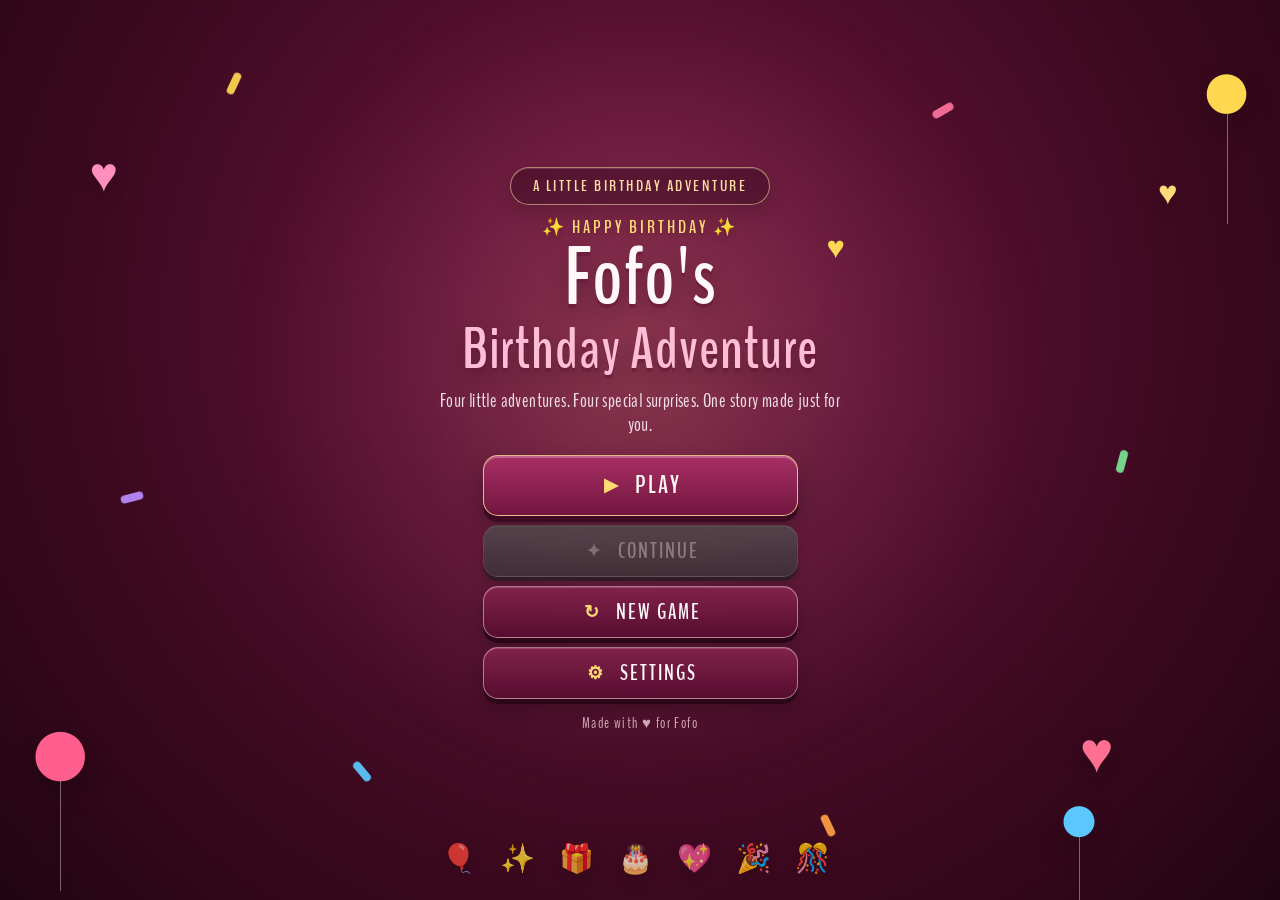
==== commit e6c736b3: "Final 22" ====
--- a/index.html
+++ b/index.html
@@ -12,10 +12,12 @@
 
   <title>Fofo's Birthday Adventure</title>
 
-  <link rel="stylesheet" href="style.css">
+  <link rel="stylesheet" href="style.css?v=smooth-all-v1">
   <link rel="stylesheet" href="gift.css">
   <link rel="stylesheet" href="menu.css">
 
+  <link rel="stylesheet" href="polish.css?v=smooth-all-v1">
+  <link rel="stylesheet" href="smooth.css?v=smooth-all-v1">
 </head>
 
 
@@ -1081,11 +1083,14 @@
        SCRIPTS
   ====================================================== -->
 
-<script src="game.js"></script>
-<script src="controls.js"></script>
+<script src="fullscreen.js?v=mobile-speed-fullscreen-v3"></script>
+<script src="smooth.js?v=smooth-all-v1"></script>
+<script src="polish.js?v=gate-mobile-fix-v2"></script>
+<script src="game.js?v=gate-mobile-fix-v2"></script>
+<script src="controls.js?v=menu-audio-fix-v2"></script>
 <script src="level1_audio.js"></script>
 <script src="gift.js"></script>
-<script src="menu.js"></script>
+<script src="menu.js?v=smooth-all-v1"></script>
 
 </body>
 
--- a/style.css
+++ b/style.css
@@ -1,4 +1,5 @@
 * {
+  -webkit-text-size-adjust: 100%;
   box-sizing: border-box;
   -webkit-tap-highlight-color: transparent;
 }
@@ -71,6 +72,8 @@
 
 
 .world {
+  transform-origin: left bottom;
+
   position: absolute;
 
   left: 0;
@@ -1514,4 +1517,75 @@
     display: flex;
   }
 
-}+}
+
+/* =========================================================
+   PHONE LANDSCAPE PERFORMANCE
+   Keep gameplay responsive on lower-powered phones.
+========================================================= */
+@media (pointer: coarse) and (orientation: landscape) {
+
+  #world,
+  .world {
+    transform-origin: left bottom !important;
+    will-change: transform;
+    backface-visibility: hidden;
+    -webkit-backface-visibility: hidden;
+  }
+
+  .player,
+  .fofo,
+  .platform,
+  .moving-platform,
+  .enemy,
+  .ground-enemy,
+  .flying-enemy {
+    backface-visibility: hidden;
+    -webkit-backface-visibility: hidden;
+  }
+
+}
+
+
+/* =========================================================
+   MOBILE CONTROL LONG-PRESS FIX
+   Treat control artwork as part of the button, not as an image.
+========================================================= */
+
+.control-image-button,
+.game-control,
+.image-control,
+#controls .control,
+#controls button,
+.mobile-controls button {
+  -webkit-user-select: none !important;
+  user-select: none !important;
+
+  -webkit-touch-callout: none !important;
+
+  touch-action: none !important;
+
+  -webkit-tap-highlight-color: transparent !important;
+
+  -webkit-user-drag: none !important;
+}
+
+.control-image-button img,
+.game-control img,
+.image-control img,
+#controls .control img,
+#controls button img,
+.mobile-controls button img {
+  pointer-events: none !important;
+
+  -webkit-user-select: none !important;
+  user-select: none !important;
+
+  -webkit-touch-callout: none !important;
+
+  -webkit-user-drag: none !important;
+
+  user-drag: none !important;
+
+  draggable: false;
+}
--- a/polish.css
+++ b/polish.css
@@ -0,0 +1,501 @@
+
+/* =========================================================
+   FOFO BIRTHDAY ADVENTURE — POLISH SYSTEM
+   Loading / Pause / Intro / Transitions / Haptics UI
+========================================================= */
+
+:root{
+  --fofo-burgundy:#6f1836;
+  --fofo-burgundy-dark:#2a0a18;
+  --fofo-rose:#c84b70;
+  --fofo-gold:#efc27e;
+  --fofo-cream:#fff0d7;
+  --fofo-glass:rgba(56,13,31,.88);
+}
+
+html.fofo-transitioning,
+html.fofo-transitioning body{
+  overflow:hidden!important;
+}
+
+/* ---------- Loading ---------- */
+
+.fofo-loading{
+  position:fixed;
+  inset:0;
+  z-index:99990;
+  display:flex;
+  align-items:center;
+  justify-content:center;
+  padding:24px;
+  color:var(--fofo-cream);
+  background:
+    radial-gradient(circle at 50% 30%,rgba(197,72,106,.23),transparent 32%),
+    linear-gradient(155deg,#2c0b18,#641b35 55%,#250713);
+  opacity:1;
+  transition:opacity .55s ease,visibility .55s ease;
+}
+
+.fofo-loading.fofo-hide{
+  opacity:0;
+  visibility:hidden;
+}
+
+.fofo-loader-card{
+  width:min(82vw,520px);
+  padding:clamp(24px,4vw,42px);
+  text-align:center;
+  border:1.5px solid rgba(239,194,126,.68);
+  border-radius:32px;
+  background:rgba(57,13,31,.62);
+  box-shadow:
+    0 18px 50px rgba(14,1,8,.42),
+    inset 0 0 30px rgba(255,198,151,.05);
+  backdrop-filter:blur(12px);
+  -webkit-backdrop-filter:blur(12px);
+}
+
+.fofo-loader-heart{
+  width:58px;
+  height:58px;
+  margin:0 auto 16px;
+  display:grid;
+  place-items:center;
+  font-size:38px;
+  color:#ffafc0;
+  filter:drop-shadow(0 0 14px rgba(255,122,159,.46));
+  animation:fofoHeartBeat 1.15s ease-in-out infinite;
+}
+
+@keyframes fofoHeartBeat{
+  0%,100%{transform:scale(.92)}
+  45%{transform:scale(1.13)}
+}
+
+.fofo-loader-title{
+  margin:0 0 6px;
+  font-size:clamp(24px,4.4vw,42px);
+  line-height:1;
+}
+
+.fofo-loader-copy{
+  margin:0 0 20px;
+  color:#f5cfd5;
+  font-size:clamp(12px,1.8vw,16px);
+  letter-spacing:.05em;
+}
+
+.fofo-progress-track{
+  height:11px;
+  overflow:hidden;
+  border-radius:999px;
+  background:rgba(255,255,255,.12);
+  box-shadow:inset 0 2px 7px rgba(0,0,0,.3);
+}
+
+.fofo-progress-bar{
+  width:3%;
+  height:100%;
+  border-radius:999px;
+  background:
+    linear-gradient(90deg,#b73e62,#f3c27c,#ffdfad);
+  box-shadow:0 0 16px rgba(245,196,124,.48);
+  transition:width .22s ease;
+}
+
+.fofo-progress-text{
+  margin-top:10px;
+  color:#f6d6ca;
+  font-size:12px;
+  letter-spacing:.14em;
+}
+
+/* ---------- Level Intro ---------- */
+
+.fofo-intro{
+  position:fixed;
+  inset:0;
+  z-index:99970;
+  display:flex;
+  align-items:center;
+  justify-content:center;
+  padding:24px;
+  pointer-events:none;
+  background:rgba(24,4,13,.42);
+  backdrop-filter:blur(5px);
+  -webkit-backdrop-filter:blur(5px);
+  opacity:0;
+}
+
+.fofo-intro.fofo-show{
+  animation:fofoIntroOverlay 2.75s ease both;
+}
+
+.fofo-intro-card{
+  min-width:min(80vw,620px);
+  padding:26px 44px 29px;
+  text-align:center;
+  border-radius:30px;
+  border:1.5px solid rgba(239,194,126,.74);
+  background:
+    radial-gradient(circle at 50% 0,rgba(255,192,166,.12),transparent 40%),
+    linear-gradient(180deg,rgba(102,22,51,.95),rgba(44,9,25,.96));
+  box-shadow:0 20px 55px rgba(15,1,8,.48);
+  transform:translateY(22px) scale(.94);
+}
+
+.fofo-intro.fofo-show .fofo-intro-card{
+  animation:fofoIntroCard 2.75s cubic-bezier(.2,.8,.25,1) both;
+}
+
+.fofo-intro-level{
+  color:var(--fofo-gold);
+  font-size:clamp(12px,2vw,17px);
+  font-weight:900;
+  letter-spacing:.28em;
+}
+
+.fofo-intro-title{
+  margin:8px 0 7px;
+  color:var(--fofo-cream);
+  font-size:clamp(34px,6.4vw,72px);
+  line-height:.95;
+  text-shadow:0 3px 0 rgba(61,9,30,.75);
+}
+
+.fofo-intro-sub{
+  margin:0;
+  color:#f5cdd5;
+  font-size:clamp(13px,2vw,19px);
+}
+
+@keyframes fofoIntroOverlay{
+  0%,100%{opacity:0}
+  13%,82%{opacity:1}
+}
+
+@keyframes fofoIntroCard{
+  0%{opacity:0;transform:translateY(30px) scale(.92);filter:blur(8px)}
+  16%{opacity:1;transform:translateY(0) scale(1);filter:blur(0)}
+  80%{opacity:1;transform:translateY(0) scale(1)}
+  100%{opacity:0;transform:translateY(-20px) scale(.98)}
+}
+
+/* ---------- Pause ---------- */
+
+.fofo-pause-button{
+  position:fixed;
+  right:max(10px,env(safe-area-inset-right));
+  top:92px;
+  z-index:8800;
+  width:47px;
+  height:47px;
+  display:none;
+  place-items:center;
+  border:1.5px solid rgba(239,194,126,.78);
+  border-radius:50%;
+  color:#fff1dc;
+  font-size:18px;
+  font-weight:900;
+  background:rgba(75,17,40,.78);
+  box-shadow:0 8px 20px rgba(28,3,14,.28);
+  backdrop-filter:blur(9px);
+  -webkit-backdrop-filter:blur(9px);
+  -webkit-touch-callout:none;
+  touch-action:manipulation;
+}
+
+.fofo-pause-button.fofo-visible{
+  display:grid;
+}
+
+.fofo-pause-overlay{
+  position:fixed;
+  inset:0;
+  z-index:99980;
+  display:none;
+  align-items:center;
+  justify-content:center;
+  padding:20px;
+  background:rgba(19,3,11,.68);
+  backdrop-filter:blur(10px);
+  -webkit-backdrop-filter:blur(10px);
+}
+
+.fofo-pause-overlay.fofo-show{
+  display:flex;
+  animation:fofoFadeIn .25s ease both;
+}
+
+@keyframes fofoFadeIn{
+  from{opacity:0}
+  to{opacity:1}
+}
+
+.fofo-pause-card{
+  width:min(86vw,500px);
+  padding:27px;
+  text-align:center;
+  border:2px solid rgba(239,194,126,.78);
+  border-radius:31px;
+  color:var(--fofo-cream);
+  background:
+    linear-gradient(180deg,rgba(105,25,53,.96),rgba(43,9,25,.97));
+  box-shadow:0 20px 60px rgba(14,1,7,.56);
+}
+
+.fofo-pause-card h2{
+  margin:0 0 5px;
+  font-size:clamp(30px,5vw,46px);
+}
+
+.fofo-pause-card>p{
+  margin:0 0 18px;
+  color:#f4cbd2;
+}
+
+.fofo-pause-actions{
+  display:grid;
+  grid-template-columns:1fr 1fr;
+  gap:10px;
+}
+
+.fofo-pause-action{
+  min-height:48px;
+  padding:10px 14px;
+  border:1px solid rgba(239,194,126,.56);
+  border-radius:16px;
+  color:#fff0db;
+  font-weight:800;
+  background:rgba(120,34,64,.72);
+  box-shadow:inset 0 1px 0 rgba(255,255,255,.10);
+}
+
+.fofo-pause-action.fofo-primary{
+  grid-column:1/-1;
+  background:linear-gradient(180deg,#b44364,#771e3f);
+  border-color:#efc27e;
+}
+
+.fofo-pause-settings{
+  margin-top:15px;
+  padding-top:14px;
+  border-top:1px solid rgba(239,194,126,.20);
+  display:grid;
+  grid-template-columns:1fr 1fr;
+  gap:9px;
+}
+
+.fofo-toggle{
+  min-height:43px;
+  padding:8px 10px;
+  border:1px solid rgba(239,194,126,.35);
+  border-radius:14px;
+  color:#f8ded6;
+  background:rgba(25,5,15,.26);
+  font-weight:700;
+}
+
+/* ---------- Checkpoint ---------- */
+
+.fofo-checkpoint-toast{
+  position:fixed;
+  left:50%;
+  top:21%;
+  z-index:9800;
+  transform:translate(-50%,-15px) scale(.93);
+  padding:11px 23px;
+  border:1.5px solid rgba(239,194,126,.78);
+  border-radius:999px;
+  color:#fff0d9;
+  font-weight:900;
+  letter-spacing:.05em;
+  white-space:nowrap;
+  background:rgba(93,24,51,.90);
+  box-shadow:0 12px 28px rgba(25,2,12,.36);
+  opacity:0;
+  pointer-events:none;
+}
+
+.fofo-checkpoint-toast.fofo-show{
+  animation:fofoCheckpointToast 1.45s ease both;
+}
+
+@keyframes fofoCheckpointToast{
+  0%{opacity:0;transform:translate(-50%,-15px) scale(.93)}
+  16%,73%{opacity:1;transform:translate(-50%,0) scale(1)}
+  100%{opacity:0;transform:translate(-50%,-9px) scale(.98)}
+}
+
+.fofo-checkpoint-spark{
+  position:fixed;
+  z-index:9799;
+  width:7px;
+  height:7px;
+  border-radius:50%;
+  pointer-events:none;
+  background:#f5c77f;
+  box-shadow:0 0 10px #f5c77f;
+  animation:fofoSparkBurst .85s ease-out forwards;
+}
+
+@keyframes fofoSparkBurst{
+  from{
+    opacity:1;
+    transform:translate(0,0) scale(1);
+  }
+  to{
+    opacity:0;
+    transform:translate(var(--x),var(--y)) scale(.2);
+  }
+}
+
+/* ---------- Scene transitions ---------- */
+
+.fofo-transition-curtain{
+  position:fixed;
+  inset:0;
+  z-index:100000;
+  pointer-events:none;
+  opacity:0;
+  background:
+    radial-gradient(circle at 50% 48%,rgba(196,68,105,.20),transparent 34%),
+    #270912;
+}
+
+.fofo-transition-curtain.fofo-enter{
+  animation:fofoPageEnter .72s ease both;
+}
+
+.fofo-transition-curtain.fofo-leave{
+  pointer-events:auto;
+  animation:fofoPageLeave .62s ease both;
+}
+
+@keyframes fofoPageEnter{
+  from{opacity:1}
+  to{opacity:0}
+}
+
+@keyframes fofoPageLeave{
+  from{opacity:0}
+  to{opacity:1}
+}
+
+.fofo-petal{
+  position:fixed;
+  z-index:100001;
+  top:-25px;
+  width:11px;
+  height:17px;
+  pointer-events:none;
+  border-radius:70% 30% 65% 35%;
+  background:linear-gradient(135deg,#d6547a,#f2a0ad);
+  opacity:.8;
+  animation:fofoPetalFall var(--dur) linear forwards;
+}
+
+@keyframes fofoPetalFall{
+  to{
+    transform:translate3d(var(--drift),110vh,0) rotate(540deg);
+    opacity:.08;
+  }
+}
+
+.fofo-scene-reveal{
+  animation:fofoSceneReveal .58s cubic-bezier(.2,.8,.2,1) both;
+}
+
+@keyframes fofoSceneReveal{
+  from{opacity:0;transform:translateY(15px) scale(.985);filter:blur(5px)}
+  to{opacity:1;transform:translateY(0) scale(1);filter:blur(0)}
+}
+
+/* ---------- Auto performance mode ---------- */
+
+body.fofo-performance-mode #world .enemy,
+body.fofo-performance-mode #world .asset:not(.player),
+body.fofo-performance-mode .world .enemy,
+body.fofo-performance-mode .world .asset:not(.player){
+  filter:none!important;
+}
+
+body.fofo-performance-mode .shard,
+body.fofo-performance-mode .collectible,
+body.fofo-performance-mode .spark,
+body.fofo-performance-mode .decorative-particle{
+  filter:none!important;
+  box-shadow:none!important;
+}
+
+body.fofo-performance-mode .background,
+body.fofo-performance-mode .menu-background,
+body.fofo-performance-mode .ambient-glow{
+  animation:none!important;
+}
+
+body.fofo-performance-mode .fofo-petal:nth-child(n+13){
+  display:none!important;
+}
+
+/* ---------- Responsive ---------- */
+
+@media (orientation:landscape) and (max-height:650px){
+  .fofo-pause-button{
+    top:68px;
+    width:39px;
+    height:39px;
+    font-size:15px;
+  }
+
+  .fofo-pause-card{
+    width:min(72vw,510px);
+    padding:17px 21px;
+  }
+
+  .fofo-pause-card h2{
+    font-size:28px;
+  }
+
+  .fofo-pause-card>p{
+    margin-bottom:10px;
+    font-size:12px;
+  }
+
+  .fofo-pause-action{
+    min-height:39px;
+    font-size:12px;
+    padding:7px 10px;
+  }
+
+  .fofo-pause-settings{
+    margin-top:10px;
+    padding-top:9px;
+  }
+
+  .fofo-toggle{
+    min-height:36px;
+    font-size:11px;
+  }
+
+  .fofo-intro-card{
+    padding:18px 34px 20px;
+  }
+
+  .fofo-intro-title{
+    font-size:clamp(30px,6vw,51px);
+  }
+
+  .fofo-loader-card{
+    padding:18px 28px;
+    width:min(67vw,500px);
+  }
+}
+
+
+/* Phone movement speed selector */
+.fofo-toggle[data-pause-action="speed"]{
+  grid-column:1/-1;
+  border-color:rgba(239,194,126,.58);
+  background:rgba(128,35,66,.46);
+}
--- a/smooth.css
+++ b/smooth.css
@@ -0,0 +1,131 @@
+/* =========================================================
+   FOFO BIRTHDAY ADVENTURE — SMOOTH ENGINE CSS
+========================================================= */
+
+/* 2 + 4: offscreen render culling / lazy animation */
+.fofo-culled{
+  visibility:hidden!important;
+  pointer-events:none!important;
+}
+
+.fofo-culled,
+.fofo-culled *{
+  animation-play-state:paused!important;
+  transition:none!important;
+}
+
+/* 6: keep HUD/control layers on their own compositor layer */
+.fofo-gpu-hud{
+  transform:translateZ(0);
+  backface-visibility:hidden;
+  -webkit-backface-visibility:hidden;
+  will-change:transform;
+  contain:layout style paint;
+}
+
+/* World/player transforms are the hottest paths. */
+#world,.world,#fofo,.fofo,.player{
+  backface-visibility:hidden;
+  -webkit-backface-visibility:hidden;
+}
+
+#world,.world{
+  will-change:transform;
+  transform-style:flat;
+}
+
+/* 5 + 11: adaptive visual quality */
+body.fofo-quality-medium .ambient-glow,
+body.fofo-quality-medium .spark,
+body.fofo-quality-medium .decorative-particle{
+  filter:none!important;
+}
+
+body.fofo-quality-medium .enemy,
+body.fofo-quality-medium .collectible,
+body.fofo-quality-medium .shard,
+body.fofo-quality-medium .note,
+body.fofo-quality-medium .bloom,
+body.fofo-quality-medium .treat{
+  filter:none!important;
+}
+
+body.fofo-quality-low .ambient-glow,
+body.fofo-quality-low .spark,
+body.fofo-quality-low .decorative-particle,
+body.fofo-quality-low .floating-particle,
+body.fofo-quality-low .dust,
+body.fofo-quality-low .mist,
+body.fofo-quality-low .fog-particle{
+  display:none!important;
+}
+
+body.fofo-quality-low .enemy,
+body.fofo-quality-low .collectible,
+body.fofo-quality-low .shard,
+body.fofo-quality-low .note,
+body.fofo-quality-low .bloom,
+body.fofo-quality-low .treat,
+body.fofo-quality-low .platform{
+  filter:none!important;
+  box-shadow:none!important;
+}
+
+body.fofo-quality-low #world,
+body.fofo-quality-low .world{
+  filter:none!important;
+}
+
+body.fofo-quality-low .background,
+body.fofo-quality-low .menu-background,
+body.fofo-quality-low .ambient-layer{
+  animation:none!important;
+}
+
+/* 9: touch controls */
+#btnLeft,#btnRight,#btnJump,
+.control-image-button,.game-control,.image-control,
+#controls button,.mobile-controls button{
+  touch-action:none!important;
+  -webkit-touch-callout:none!important;
+  -webkit-user-select:none!important;
+  user-select:none!important;
+  -webkit-tap-highlight-color:transparent!important;
+}
+
+#btnLeft img,#btnRight img,#btnJump img,
+.control-image-button img,.game-control img,.image-control img,
+#controls button img,.mobile-controls button img{
+  pointer-events:none!important;
+  -webkit-user-drag:none!important;
+  -webkit-touch-callout:none!important;
+  -webkit-user-select:none!important;
+  user-select:none!important;
+}
+
+/* 12: faster, cleaner transitions / loader */
+.fofo-loading{
+  transition:opacity .32s ease,visibility .32s ease!important;
+}
+
+.fofo-transition-curtain.fofo-enter{
+  animation-duration:.46s!important;
+}
+
+.fofo-transition-curtain.fofo-leave{
+  animation-duration:.38s!important;
+}
+
+.fofo-intro.fofo-show,
+.fofo-intro.fofo-show .fofo-intro-card{
+  animation-duration:1.95s!important;
+}
+
+.fofo-scene-reveal{
+  animation-duration:.42s!important;
+}
+
+/* Don't let the browser synthesize delayed tap behavior. */
+button,a,[role="button"]{
+  touch-action:manipulation;
+}
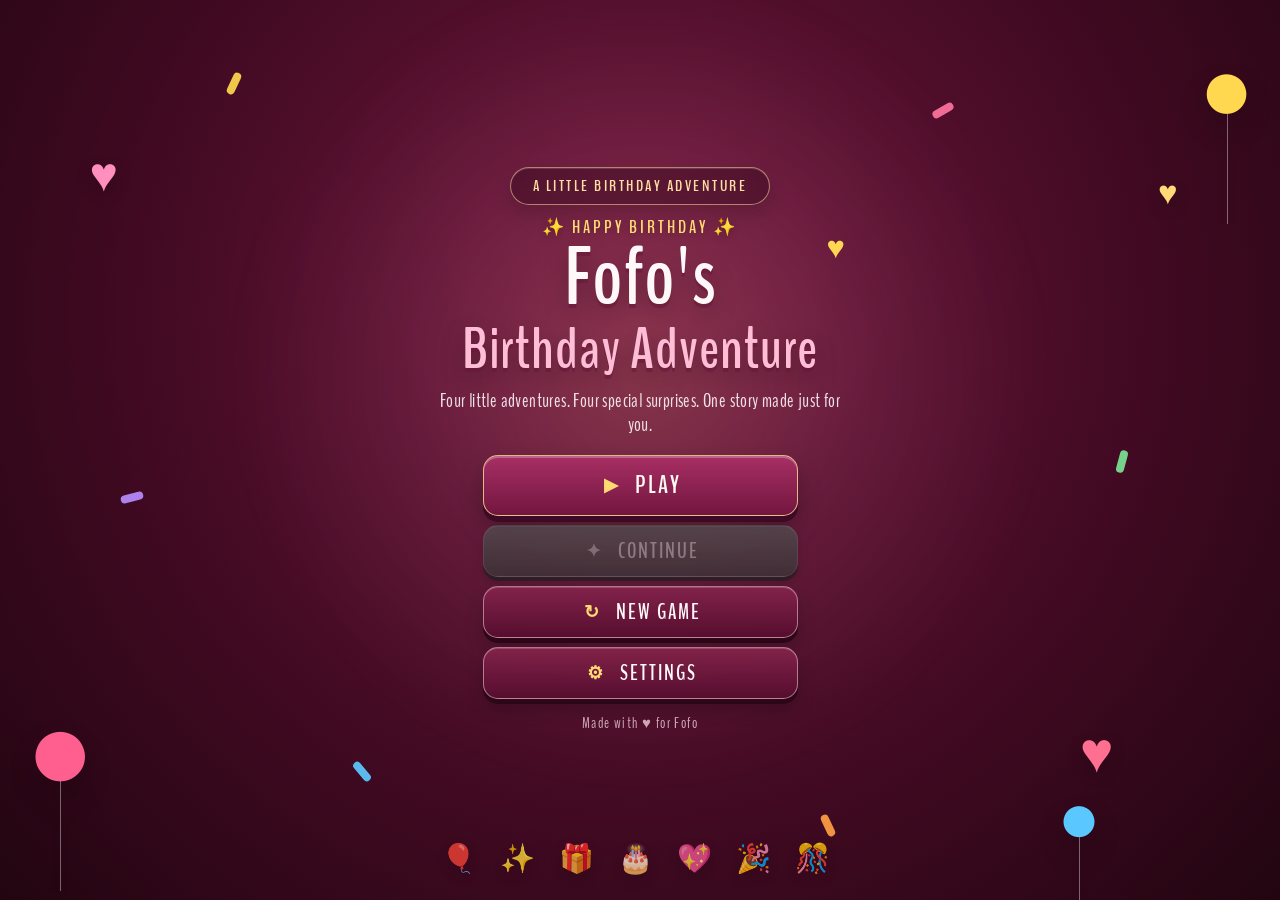
==== commit cf1c0585: "final221" ====
--- a/index.html
+++ b/index.html
@@ -18,6 +18,7 @@
 
   <link rel="stylesheet" href="polish.css?v=smooth-all-v1">
   <link rel="stylesheet" href="smooth.css?v=smooth-all-v1">
+  <link rel="stylesheet" href="extras.css?v=extra-features-v1">
 </head>
 
 
@@ -1086,11 +1087,12 @@
 <script src="fullscreen.js?v=mobile-speed-fullscreen-v3"></script>
 <script src="smooth.js?v=smooth-all-v1"></script>
 <script src="polish.js?v=gate-mobile-fix-v2"></script>
-<script src="game.js?v=gate-mobile-fix-v2"></script>
+<script src="extras.js?v=extra-features-v1"></script>
+<script src="game.js?v=extra-features-v1"></script>
 <script src="controls.js?v=menu-audio-fix-v2"></script>
 <script src="level1_audio.js"></script>
 <script src="gift.js"></script>
-<script src="menu.js?v=smooth-all-v1"></script>
+<script src="menu.js?v=extra-features-v1"></script>
 
 </body>
 
--- a/extras.css
+++ b/extras.css
@@ -0,0 +1,502 @@
+
+/* =========================================================
+   FOFO BIRTHDAY ADVENTURE — EXTRA GAMEPLAY FEATURES
+   Respawn / Interactive Decor / Compliments / Replay / Secret Note
+========================================================= */
+
+/* ---------- Respawn ---------- */
+
+.player.fofo-respawn-pop,
+#fofo.fofo-respawn-pop {
+  animation: fofoRespawnPop .62s cubic-bezier(.17,.84,.28,1.2) both !important;
+  filter:
+    drop-shadow(0 0 10px rgba(255,190,210,.75))
+    drop-shadow(0 0 24px rgba(239,194,126,.45));
+}
+
+@keyframes fofoRespawnPop {
+  0% {
+    opacity:0;
+    transform:translateY(12px) scale(.76);
+  }
+  42% {
+    opacity:1;
+    transform:translateY(-4px) scale(1.08);
+  }
+  72% {
+    transform:translateY(1px) scale(.97);
+  }
+  100% {
+    opacity:1;
+  }
+}
+
+.fofo-respawn-particle {
+  position:fixed;
+  z-index:9950;
+  width:7px;
+  height:7px;
+  border-radius:50%;
+  pointer-events:none;
+  background:#f6c982;
+  box-shadow:
+    0 0 8px rgba(246,201,130,.95),
+    0 0 18px rgba(228,84,124,.42);
+  animation:fofoRespawnParticle .72s ease-out forwards;
+}
+
+@keyframes fofoRespawnParticle {
+  from {
+    opacity:1;
+    transform:translate3d(0,0,0) scale(1);
+  }
+  to {
+    opacity:0;
+    transform:
+      translate3d(var(--rx),var(--ry),0)
+      scale(.12);
+  }
+}
+
+
+/* ---------- Interactive world decorations ---------- */
+
+.fofo-interactive-decor {
+  position:absolute;
+  z-index:16;
+  display:grid;
+  place-items:center;
+  width:32px;
+  height:32px;
+  pointer-events:none;
+  user-select:none;
+  -webkit-user-select:none;
+  opacity:.52;
+  color:#ffd7df;
+  font-family:Georgia,serif;
+  font-size:25px;
+  line-height:1;
+  text-shadow:
+    0 0 8px rgba(255,170,193,.55),
+    0 0 18px rgba(239,194,126,.25);
+  transform:
+    translate(-50%,0)
+    scale(.82)
+    rotate(-6deg);
+  transition:
+    opacity .28s ease,
+    transform .34s cubic-bezier(.2,.8,.25,1.2),
+    filter .28s ease;
+  animation:fofoDecorIdle 3.6s ease-in-out infinite;
+  contain:layout paint style;
+}
+
+.fofo-interactive-decor.fofo-decor-level-2 {
+  color:#ffd7c2;
+}
+
+.fofo-interactive-decor.fofo-decor-level-3 {
+  color:#cfceff;
+  text-shadow:
+    0 0 8px rgba(173,161,255,.7),
+    0 0 20px rgba(255,201,224,.25);
+}
+
+.fofo-interactive-decor.fofo-decor-level-4 {
+  color:#f8d99a;
+  text-shadow:
+    0 0 8px rgba(248,217,154,.75),
+    0 0 22px rgba(206,114,61,.32);
+}
+
+.fofo-interactive-decor.fofo-near {
+  opacity:1;
+  filter:brightness(1.18);
+  transform:
+    translate(-50%,-8px)
+    scale(1.34)
+    rotate(7deg);
+  animation:
+    fofoDecorReact .68s cubic-bezier(.2,.85,.25,1.2) both,
+    fofoDecorIdle 3.2s .68s ease-in-out infinite;
+}
+
+@keyframes fofoDecorIdle {
+  0%,100% {
+    translate:0 0;
+  }
+  50% {
+    translate:0 -5px;
+  }
+}
+
+@keyframes fofoDecorReact {
+  0% {
+    scale:.82;
+  }
+  48% {
+    scale:1.55;
+  }
+  100% {
+    scale:1.34;
+  }
+}
+
+.fofo-decor-spark {
+  position:fixed;
+  z-index:9951;
+  width:5px;
+  height:5px;
+  border-radius:50%;
+  pointer-events:none;
+  background:#ffd59c;
+  box-shadow:0 0 8px #ffd59c;
+  animation:fofoDecorSpark .6s ease-out forwards;
+}
+
+@keyframes fofoDecorSpark {
+  to {
+    opacity:0;
+    transform:
+      translate3d(var(--dx),var(--dy),0)
+      scale(.1);
+  }
+}
+
+
+/* ---------- Random compliment ---------- */
+
+.fofo-compliment-popup {
+  position:fixed;
+  z-index:9700;
+  left:50%;
+  top:max(74px,calc(env(safe-area-inset-top) + 58px));
+  width:max-content;
+  max-width:min(82vw,620px);
+  padding:11px 22px 12px;
+  border:1px solid rgba(239,194,126,.55);
+  border-radius:999px;
+  color:#fff0dd;
+  text-align:center;
+  font-size:clamp(12px,1.7vw,16px);
+  font-weight:800;
+  letter-spacing:.02em;
+  background:rgba(80,18,43,.88);
+  box-shadow:0 11px 28px rgba(31,3,16,.28);
+  backdrop-filter:blur(8px);
+  -webkit-backdrop-filter:blur(8px);
+  pointer-events:none;
+  opacity:0;
+  transform:translate(-50%,-9px) scale(.96);
+}
+
+.fofo-compliment-popup.fofo-show {
+  animation:fofoCompliment 3.15s ease both;
+}
+
+@keyframes fofoCompliment {
+  0% {
+    opacity:0;
+    transform:translate(-50%,-9px) scale(.96);
+  }
+  12%,78% {
+    opacity:1;
+    transform:translate(-50%,0) scale(1);
+  }
+  100% {
+    opacity:0;
+    transform:translate(-50%,-7px) scale(.98);
+  }
+}
+
+
+/* ---------- Replay modifier badge ---------- */
+
+.fofo-replay-badge {
+  position:fixed;
+  z-index:8750;
+  left:max(12px,env(safe-area-inset-left));
+  top:max(72px,calc(env(safe-area-inset-top) + 58px));
+  display:none;
+  align-items:center;
+  gap:7px;
+  padding:7px 12px;
+  border:1px solid rgba(239,194,126,.62);
+  border-radius:999px;
+  color:#fff0d8;
+  background:rgba(66,14,35,.82);
+  box-shadow:0 8px 20px rgba(25,2,12,.22);
+  backdrop-filter:blur(7px);
+  -webkit-backdrop-filter:blur(7px);
+  font-size:10px;
+  font-weight:900;
+  letter-spacing:.08em;
+  pointer-events:none;
+}
+
+.fofo-replay-badge.fofo-visible {
+  display:flex;
+}
+
+.fofo-replay-badge.fofo-failed {
+  border-color:rgba(255,154,164,.75);
+  color:#ffd5db;
+}
+
+
+/* ---------- Replay chooser ---------- */
+
+.fofo-replay-overlay,
+.fofo-secret-note-overlay {
+  position:fixed;
+  inset:0;
+  z-index:100150;
+  display:none;
+  align-items:center;
+  justify-content:center;
+  padding:18px;
+  background:rgba(20,3,11,.74);
+  backdrop-filter:blur(10px);
+  -webkit-backdrop-filter:blur(10px);
+}
+
+.fofo-replay-overlay.fofo-show,
+.fofo-secret-note-overlay.fofo-show {
+  display:flex;
+  animation:fofoOverlayIn .25s ease both;
+}
+
+@keyframes fofoOverlayIn {
+  from { opacity:0; }
+  to { opacity:1; }
+}
+
+.fofo-replay-card,
+.fofo-secret-note-card {
+  width:min(91vw,620px);
+  max-height:88vh;
+  overflow:auto;
+  padding:26px;
+  border:1.5px solid rgba(239,194,126,.72);
+  border-radius:30px;
+  color:#fff1dc;
+  text-align:center;
+  background:
+    radial-gradient(circle at 50% 0,rgba(207,72,109,.17),transparent 36%),
+    linear-gradient(180deg,rgba(102,23,52,.98),rgba(42,8,24,.98));
+  box-shadow:0 24px 70px rgba(11,1,6,.55);
+}
+
+.fofo-replay-kicker,
+.fofo-note-kicker {
+  color:#efc27e;
+  font-size:11px;
+  font-weight:900;
+  letter-spacing:.2em;
+}
+
+.fofo-replay-card h2,
+.fofo-secret-note-card h2 {
+  margin:7px 0 7px;
+  font-size:clamp(27px,5vw,44px);
+}
+
+.fofo-replay-card > p,
+.fofo-secret-note-card > p {
+  margin:0 auto 19px;
+  max-width:510px;
+  color:#f4cdd5;
+  line-height:1.55;
+  font-size:13px;
+}
+
+.fofo-replay-options {
+  display:grid;
+  grid-template-columns:repeat(3,1fr);
+  gap:10px;
+}
+
+.fofo-replay-option {
+  min-height:118px;
+  padding:14px 12px;
+  border:1px solid rgba(239,194,126,.42);
+  border-radius:19px;
+  color:#fff0dc;
+  text-align:left;
+  background:rgba(115,31,61,.52);
+  transition:transform .18s ease,border-color .18s ease,background .18s ease;
+}
+
+.fofo-replay-option:active {
+  transform:scale(.97);
+}
+
+.fofo-replay-option strong {
+  display:block;
+  margin-bottom:7px;
+  color:#ffd9a0;
+  font-size:13px;
+}
+
+.fofo-replay-option span {
+  display:block;
+  color:#f1d2d7;
+  font-size:11px;
+  line-height:1.42;
+}
+
+.fofo-replay-cancel,
+.fofo-note-close {
+  margin-top:14px;
+  min-height:42px;
+  padding:8px 20px;
+  border:1px solid rgba(239,194,126,.4);
+  border-radius:999px;
+  color:#fff1dd;
+  background:rgba(31,6,18,.34);
+  font-weight:800;
+}
+
+
+/* ---------- Secret developer note ---------- */
+
+.fofo-secret-note {
+  position:absolute;
+  z-index:21;
+  display:grid;
+  place-items:center;
+  width:36px;
+  height:36px;
+  border:1px solid rgba(245,206,136,.35);
+  border-radius:11px;
+  color:#f6d08d;
+  background:rgba(90,47,23,.26);
+  box-shadow:0 0 0 rgba(247,205,134,0);
+  font-size:20px;
+  cursor:pointer;
+  opacity:.27;
+  transform:translate(-50%,0) rotate(-8deg) scale(.84);
+  transition:
+    opacity .35s ease,
+    transform .35s ease,
+    box-shadow .35s ease,
+    background .35s ease;
+  -webkit-tap-highlight-color:transparent;
+  touch-action:manipulation;
+}
+
+.fofo-secret-note.fofo-near,
+.fofo-secret-note.fofo-found {
+  opacity:1;
+  transform:translate(-50%,-5px) rotate(2deg) scale(1.12);
+  background:rgba(108,55,24,.74);
+  box-shadow:
+    0 0 16px rgba(247,205,134,.48),
+    0 0 38px rgba(202,105,53,.22);
+}
+
+.fofo-note-signature {
+  margin-top:12px;
+  color:#efc27e;
+  font-family:Georgia,serif;
+  font-size:17px;
+  font-style:italic;
+}
+
+
+/* ---------- Small achievement toast ---------- */
+
+.fofo-extra-toast {
+  position:fixed;
+  z-index:100100;
+  left:50%;
+  top:21%;
+  max-width:min(84vw,560px);
+  padding:12px 22px;
+  border:1.5px solid rgba(239,194,126,.7);
+  border-radius:999px;
+  color:#fff0d9;
+  text-align:center;
+  font-size:12px;
+  font-weight:900;
+  letter-spacing:.05em;
+  background:rgba(91,23,49,.94);
+  box-shadow:0 12px 28px rgba(25,2,12,.34);
+  pointer-events:none;
+  opacity:0;
+  transform:translate(-50%,-10px) scale(.96);
+}
+
+.fofo-extra-toast.fofo-show {
+  animation:fofoExtraToast 2.6s ease both;
+}
+
+@keyframes fofoExtraToast {
+  0% {
+    opacity:0;
+    transform:translate(-50%,-10px) scale(.96);
+  }
+  14%,77% {
+    opacity:1;
+    transform:translate(-50%,0) scale(1);
+  }
+  100% {
+    opacity:0;
+    transform:translate(-50%,-7px) scale(.98);
+  }
+}
+
+
+@media (orientation:landscape) and (max-height:650px) {
+  .fofo-compliment-popup {
+    top:54px;
+    padding:8px 17px;
+    font-size:11px;
+  }
+
+  .fofo-replay-badge {
+    top:52px;
+    padding:5px 9px;
+    font-size:8px;
+  }
+
+  .fofo-replay-card,
+  .fofo-secret-note-card {
+    width:min(78vw,650px);
+    padding:18px 22px;
+  }
+
+  .fofo-replay-card h2,
+  .fofo-secret-note-card h2 {
+    font-size:27px;
+  }
+
+  .fofo-replay-card > p,
+  .fofo-secret-note-card > p {
+    margin-bottom:12px;
+    font-size:11px;
+  }
+
+  .fofo-replay-option {
+    min-height:91px;
+    padding:10px;
+  }
+
+  .fofo-replay-option strong {
+    font-size:11px;
+  }
+
+  .fofo-replay-option span {
+    font-size:9px;
+  }
+}
+
+@media (max-width:700px) and (orientation:portrait) {
+  .fofo-replay-options {
+    grid-template-columns:1fr;
+  }
+
+  .fofo-replay-option {
+    min-height:auto;
+  }
+}
